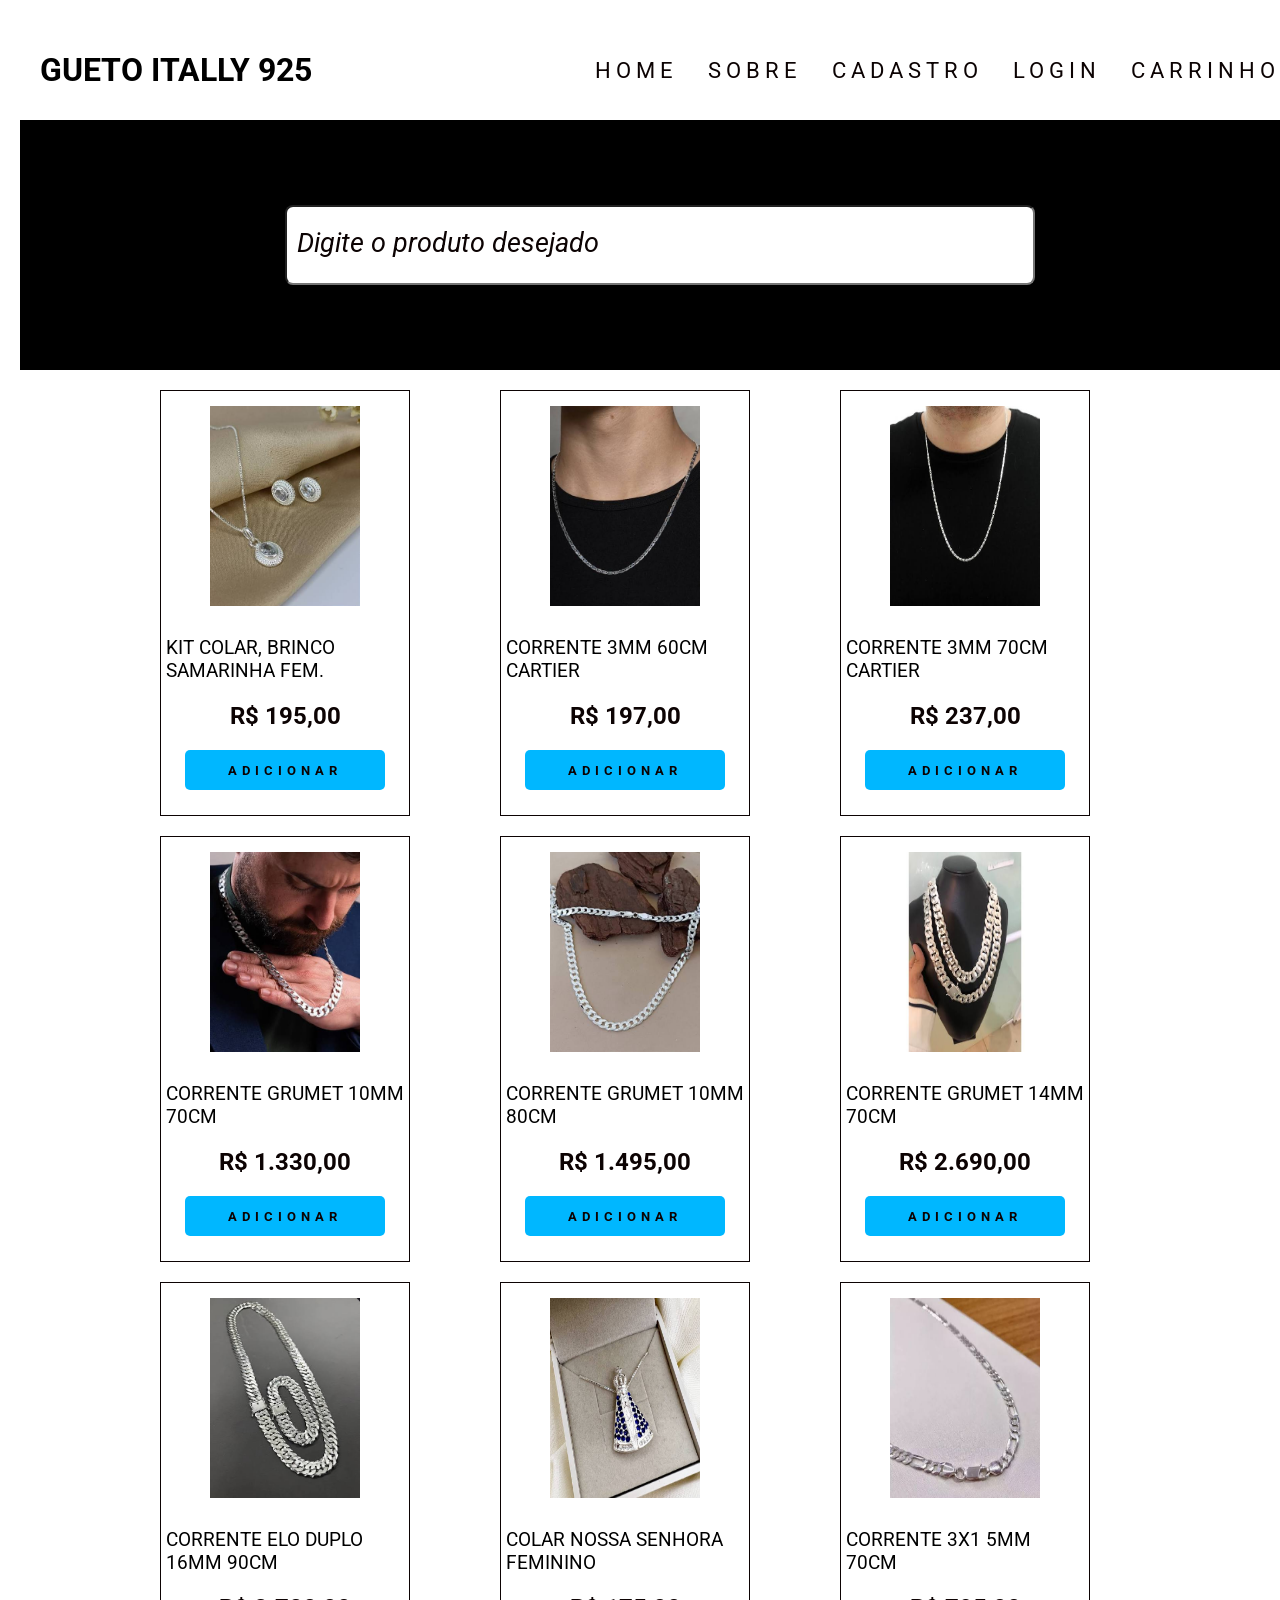
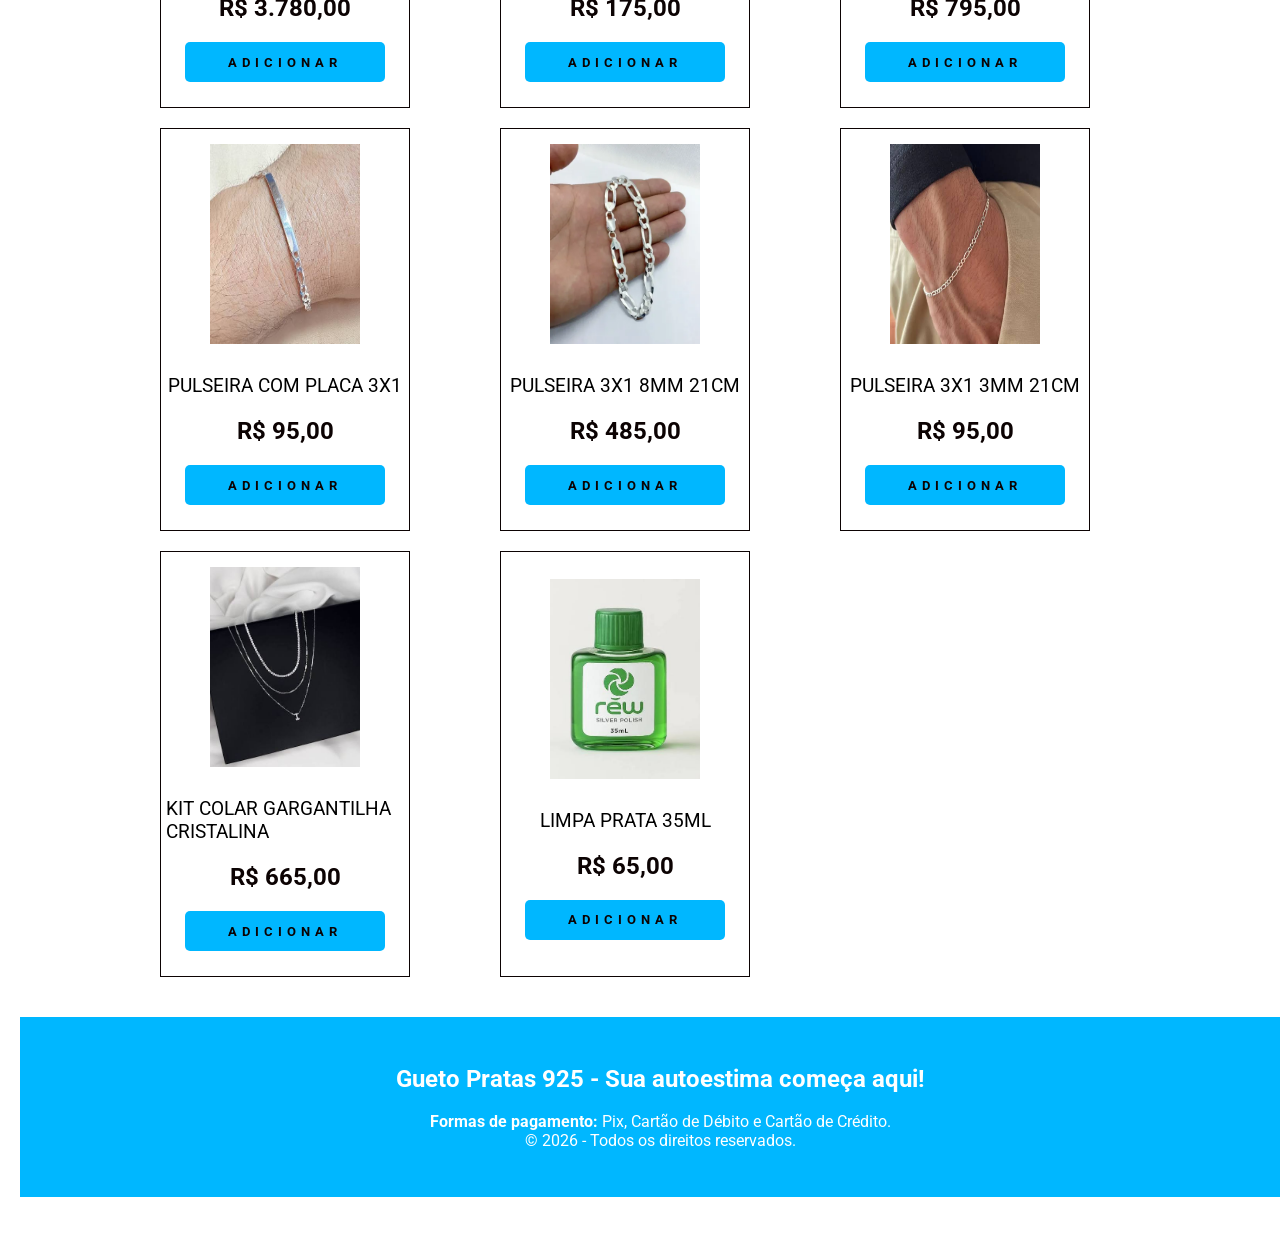
==== index.html @ 92a45fdb "formação de arquivos" ====
<!DOCTYPE html>
<html lang="pt-br">

<head>
    <meta charset="UTF-8">
    <meta name="viewport" content="width=device-width, initial-scale=1.0">
    <title>Projeto Minha Loja Virtual</title>

    <link rel="stylesheet" href="css/style_estrutura_pagina.css">
</head>

<body>

    <main id="geral">

        <header id="cabecalho">

            <div id="logo">
                <h1>GUETO ITALLY 925 </h1>
            </div>

            <nav id="menu">
                <ul>
                    <li><a href="../index.html">Home</a></li>
                    <li><a href="paginas/sobre.html">Sobre</a></li>
                    <li><a href="paginas/cadastro.html">Cadastro</a></li>
                    <li><a href="paginas/login.html">Login</a></li>
                    <li><a href="paginas/carrinho.html">Carrinho</a></li>
                </ul>
            </nav>

        </header>

        <section id="pesquisa">

            <input
                type="text"
                name="pesquisa"
                id="pesquisaProduto"
                class="input-pesquisa"
                placeholder="Digite o produto desejado">

        </section>

        <section id="cards">

            <div class="card">
                <img src="imagens/prata_925_02.png" alt="Kit Colar">
                <p>Kit Colar, Brinco Samarinha Fem.</p>
                <h2>R$ 195,00</h2>
                <button>Adicionar</button>
            </div>

            <div class="card">
                <img src="imagens/prata_925_03.png" alt="Corrente Cartier">
                <p>Corrente 3mm 60cm Cartier</p>
                <h2>R$ 197,00</h2>
                <button>Adicionar</button>
            </div>

            <div class="card">
                <img src="imagens/prata_925_04.png" alt="Corrente Cartier">
                <p>Corrente 3mm 70cm Cartier</p>
                <h2>R$ 237,00</h2>
                <button>Adicionar</button>
            </div>

            <div class="card">
                <img src="imagens/prata_925_05.png" alt="Grumet">
                <p>Corrente Grumet 10mm 70cm</p>
                <h2>R$ 1.330,00</h2>
                <button>Adicionar</button>
            </div>

            <div class="card">
                <img src="imagens/prata_925_06.png" alt="Grumet">
                <p>Corrente Grumet 10mm 80cm</p>
                <h2>R$ 1.495,00</h2>
                <button>Adicionar</button>
            </div>

            <div class="card">
                <img src="imagens/prata_925_07.png" alt="Grumet">
                <p>Corrente Grumet 14mm 70cm</p>
                <h2>R$ 2.690,00</h2>
                <button>Adicionar</button>
            </div>

            <div class="card">
                <img src="imagens/prata_925_08.png" alt="Elo Duplo">
                <p>Corrente Elo Duplo 16mm 90cm</p>
                <h2>R$ 3.780,00</h2>
                <button>Adicionar</button>
            </div>

            <div class="card">
                <img src="imagens/prata_925_09.png" alt="Nossa Senhora">
                <p>Colar Nossa Senhora Feminino</p>
                <h2>R$ 175,00</h2>
                <button>Adicionar</button>
            </div>

            <div class="card">
                <img src="imagens/prata_925_10.png" alt="Corrente 3x1">
                <p>Corrente 3x1 5mm 70cm</p>
                <h2>R$ 795,00</h2>
                <button>Adicionar</button>
            </div>

            <div class="card">
                <img src="imagens/prata_925_11.png" alt="Pulseira">
                <p>Pulseira com Placa 3x1</p>
                <h2>R$ 95,00</h2>
                <button>Adicionar</button>
            </div>

            <div class="card">
                <img src="imagens/prata_925_12.png" alt="Pulseira">
                <p>Pulseira 3x1 8mm 21cm</p>
                <h2>R$ 485,00</h2>
                <button>Adicionar</button>
            </div>

            <div class="card">
                <img src="imagens/prata_925_13.png" alt="Pulseira">
                <p>Pulseira 3x1 3mm 21cm</p>
                <h2>R$ 95,00</h2>
                <button>Adicionar</button>
            </div>

            <div class="card">
                <img src="imagens/prata_925_14.png" alt="Kit">
                <p>Kit Colar Gargantilha Cristalina</p>
                <h2>R$ 665,00</h2>
                <button>Adicionar</button>
            </div>

            <div class="card">
                <img src="imagens/limpa_prata.png" alt="Limpa Prata">
                <p>Limpa Prata 35ml</p>
                <h2>R$ 65,00</h2>
                <button>Adicionar</button>
            </div>

        </section>

        <footer id="rodape">

            <h2>Gueto Pratas 925 - Sua autoestima começa aqui!</h2>

            <br>

            <p><strong>Formas de pagamento:</strong> Pix, Cartão de Débito e Cartão de Crédito.</p>

            <p>© 2026 - Todos os direitos reservados.</p>

        </footer>

    </main>

</body>

</html>
---- css/style_estrutura_pagina.css ----
/*DEFINA AS CONFIGURAÇÕES EM TODOS ELEMENTO D PAGÍNA*/
@import url('https://fonts.googleapis.com/css2?family=Roboto:ital,wght@0,100..900;1,100..900&display=swap');

/*DEFINE AS CONFIGURAÇÕES EM TODOS ELEMENTOS DA PÁGINA*/
*{
    margin: 0px;
    padding: 0px;
    box-sizing: border-box;
    font-family: roboto;

}

/*CRIANDO VARIÁVEIS*/
:root{
        --cor01: #aeb1ae;
        --cor02: #0c0303;
        --cor03: #00b7ff;
        --branca: #ffffff;
    }

/* FORMATANDO A TAG main PELO ID geral*/
#geral{
    margin: 20px;
    display: flex;
    flex-direction: column;
    align-items: center;
    justify-content: center;
    width: 100%;   
}

/*FORMANTANDO O CABEÇALHO*/
 #cabecalho{
    width: 100%;
    display: flex;
    justify-content: space-between;
    align-items: center;
    padding:20px;
    height: 100px;
   
}

/*CONFIGURANDO MENU NA HORIZONTAL*/
#menu ul {
    display: flex;
    gap: 30px;
    list-style: none;

}

#menu ul img{
    width: 250px;
    height: 25px;


}

/*FORMATANDO SECTION pesquisa*/
#pesquisa{
    width:  100%;
    height: 250px;
    background-color: #000000;
    display: flex;
    justify-content: center;
    align-items: center;
}

#pesquisa input{
    width: 750px;
    height: 80px;
    background-color: #ffffff;
    border-radius: 8px;
    padding: 10px;
    font-size: 1.3em;
    color: var(--cor02);
}

#pesquisa input::placeholder{
    font-size: 1.3em;
    font-style: italic;
    color: var(--cor02);
}

/*FORMATANDO OS CARDS*/
#cards{
    display: grid;
    grid-template-columns: repeat(auto-fit,minmax(250px, 1fr));
    gap: 20px;
    margin: 20px 0px;
    width: 1000px;
    min-height: 800px;
}

.card {
    width: 250px;
    min-height: 350px;
    padding: 5px;
    display: flex;
    flex-direction: column;
    align-items: center;
    justify-content: center;
    border: 1px solid var(--cor02);
}

.card img {
    width: 150px;
    height: 200px;
    margin: 10px 0px;
}

.card p {
    font-size: 1.2em;
    text-transform: uppercase;
    margin: 20px 0px;
}

.card h2 {
    color: var(--cor02);
}

.card button{
    width: 200px;
    height: 40px;
    margin: 20px;
    border: none;
    border-radius: 5px;
    background-color: var(--cor03);
    text-transform: uppercase;
    letter-spacing: 5px;
    color: var(--cor02);
    font-weight: bold;
    cursor: pointer;
}

#rodape{
    width: 100%;
    height: 180px;
    background-color: var(--cor03);
    margin: 20px 0px;
    padding: 10px;
    color: var(--branca);
    display: flex;
    flex-direction: column;
    align-items: center;
    justify-content: center;

}



/*FORMATANDO LINKS*/
#menu a:link{
    font-size: 1.4em;
    text-transform: uppercase;
    letter-spacing: 5px;
    text-decoration: none;
    color: var(--cor02);
}

#menu a:visited{
    font-size: 1.4em;
    text-transform: uppercase;
    letter-spacing: 5px;
    text-decoration: none;
    color: var(--cor02);
}

#menu a:hover{
    font-size: 1.6em;
    text-transform: uppercase;
    letter-spacing: 5px;
    text-decoration: none;
    color: var(--cor02);
}

#menu a:hover{
    font-size: 1.6em;
    text-transform: uppercase;
    letter-spacing: 5px;
    text-decoration: none;
    color: var(--cor03);
}

#menu a:hover{
    font-size: 1.6em;
    text-transform: uppercase;
    letter-spacing: 5px;
    text-decoration: none;
    color: var(--cor01);
}

#menu a:active{
    font-size: 1.6em;
    text-transform: uppercase;
    letter-spacing: none;
    color: var(--cor01);
}

/* ==========================
   PÁGINA SOBRE
========================== */

#sobre{
    width: 1000px;
    min-height: 600px;
    margin: 40px auto;
    padding: 30px;
    border: 1px solid #ccc;
    border-radius: 10px;
}

#sobre h1{
    text-align: center;
    color: var(--cor02);
    margin-bottom: 30px;
}

#sobre p{
    font-size: 1.2em;
    line-height: 35px;
    text-align: justify;
}

/* ============================
      PÁGINA CADASTRO
===============================*/

#cadastro{
    width:1000px;
    margin:40px auto;
    padding:30px;
    border:1px solid #000000;
    border-radius:10px;
}

#cadastro h1{
    text-align:center;
    color:var(--cor02);
    margin-bottom:30px;
}

.linha{
    display:flex;
    gap:20px;
    margin-bottom:20px;
}

.campo{
    display:flex;
    flex-direction:column;
    flex:1;
}

.campo label{
    font-weight:bold;
    margin-bottom:8px;
}

.campo input{
    height:45px;
    padding:10px;
    border:1px solid #999;
    border-radius:5px;
    font-size:16px;
}

.botoes{
    display:flex;
    justify-content:center;
    gap:20px;
    margin-top:30px;
}

.botoes button{
    width:180px;
    height:45px;
    border:none;
    border-radius:5px;
    background:var(--cor03);
    color:#000000;
    font-size:17px;
    font-weight:bold;
    cursor:pointer;
}

.botoes button:hover{
    background:var(--cor01);
}

/*=========================
        CARRINHO
==========================*/

#carrinho{
    width:1000px;
    margin:40px auto;
    padding:30px;
}

#carrinho h1{
    text-align:center;
    color:var(--cor02);
    margin-bottom:30px;
}

#carrinho table{
    width:100%;
    border-collapse:collapse;
    margin-bottom:30px;
}

#carrinho th{
    background:var(--cor03);
    color:#000;
    padding:12px;
    border:1px solid #ccc;
}

#carrinho td{
    border:1px solid #ccc;
    padding:15px;
    text-align:center;
}

#carrinho td img{
    width:80px;
}

#total{
    width:350px;
    margin-left:auto;
    border:1px solid #ccc;
    padding:20px;
    border-radius:10px;
}

#total p{
    font-size:18px;
    margin:10px 0;
}

#total h2{
    margin:20px 0;
    color:var(--cor03);
}

#total button{
    width:100%;
    height:45px;
    border:none;
    border-radius:5px;
    background:var(--cor03);
    color:#000;
    font-size:18px;
    font-weight:bold;
    cursor:pointer;
}

#total button:hover{
    background:var(--cor01);
}
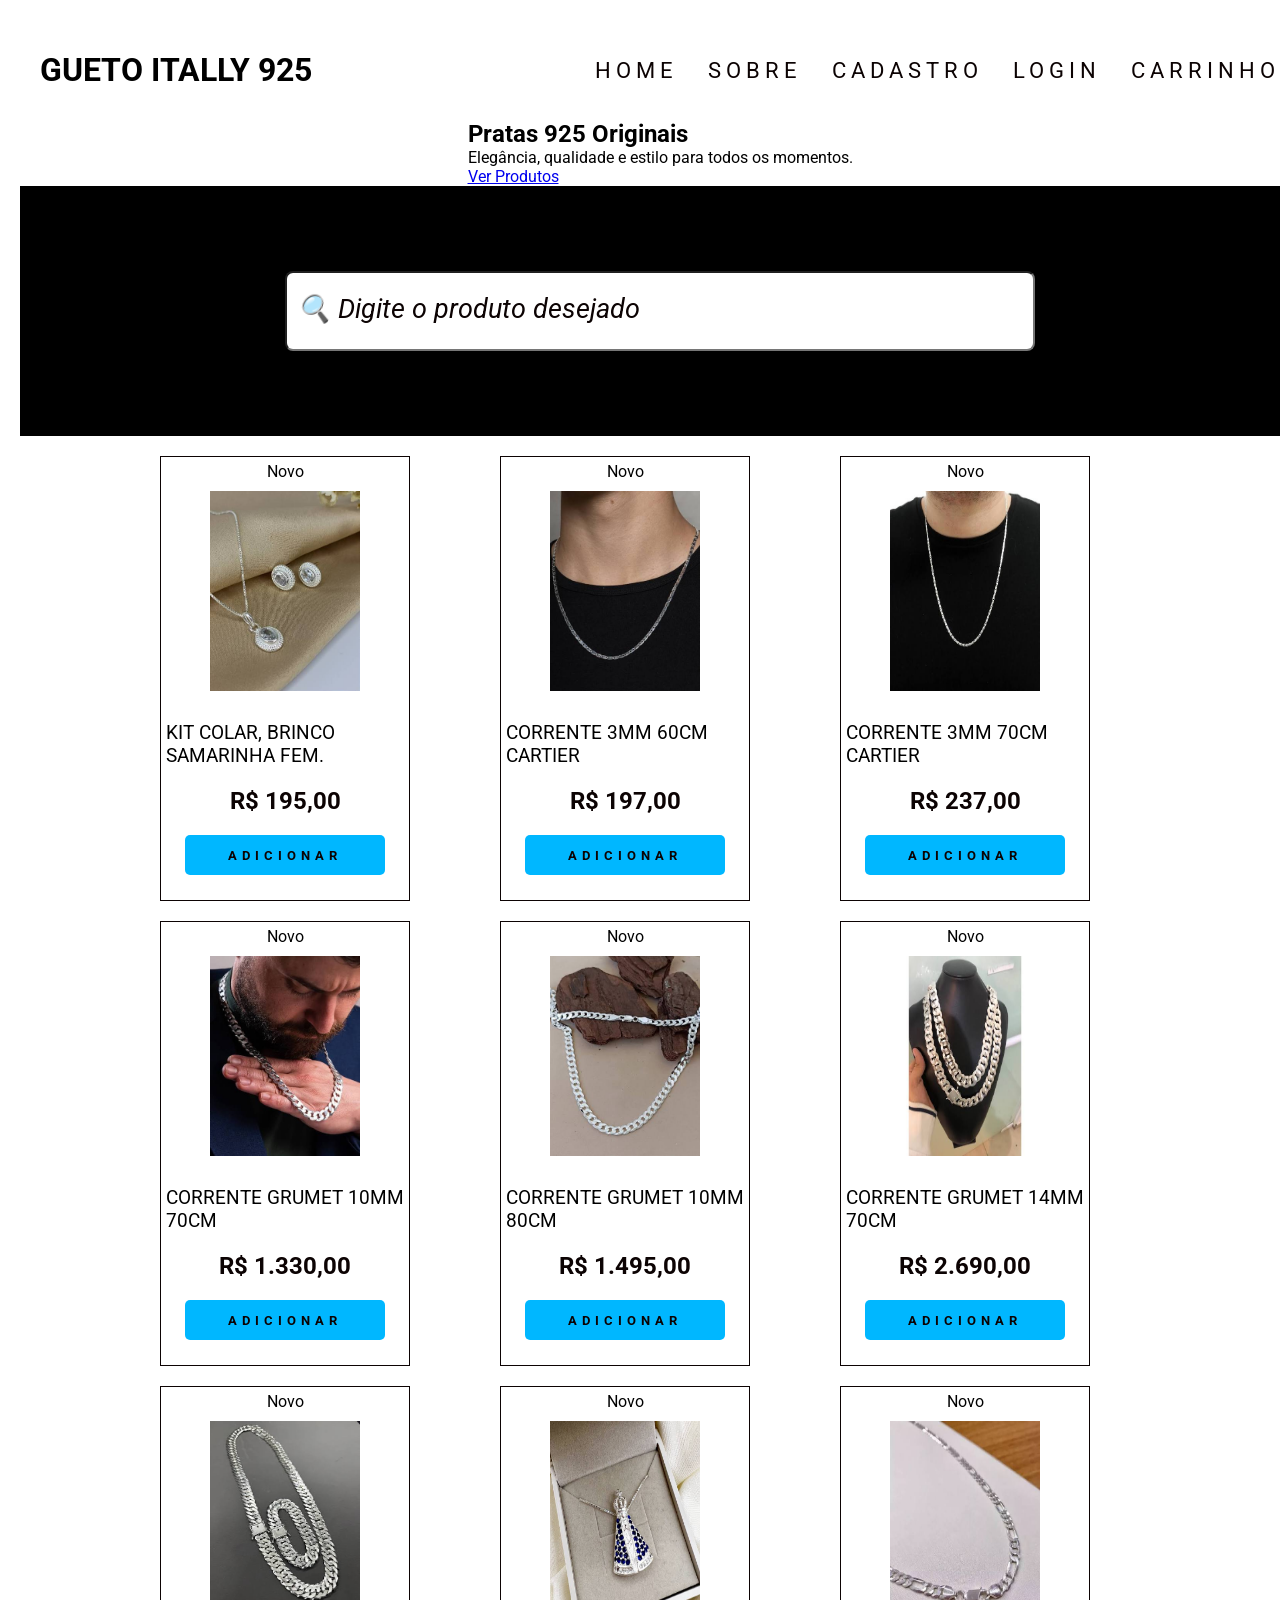
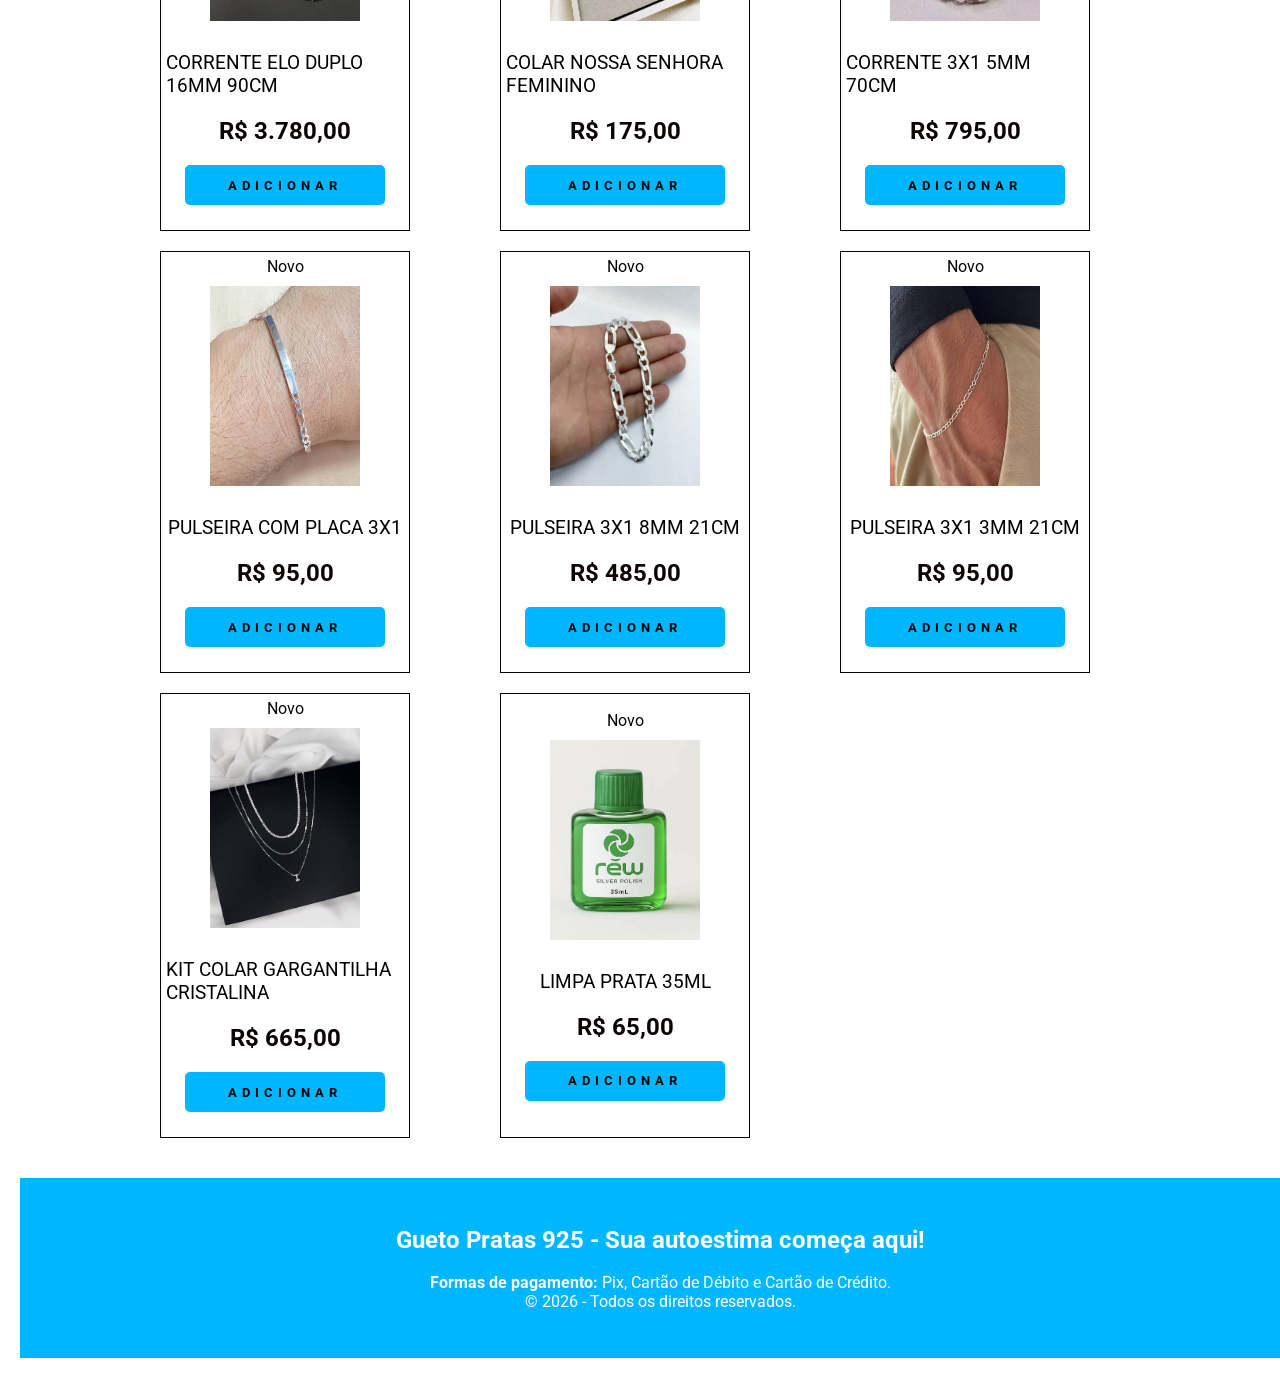
==== commit a2936ecd: "Melhoria no layout da loja" ====
--- a/index.html
+++ b/index.html
@@ -31,20 +31,41 @@
 
         </header>
 
-        <section id="pesquisa">
-
-            <input
-                type="text"
-                name="pesquisa"
-                id="pesquisaProduto"
-                class="input-pesquisa"
-                placeholder="Digite o produto desejado">
-
-        </section>
+        <section id="banner">
+
+    <div class="banner-texto">
+
+        <h2>Pratas 925 Originais</h2>
+
+        <p>Elegância, qualidade e estilo para todos os momentos.</p>
+
+        <a href="#cards" class="btn-banner">Ver Produtos</a> 
+
+     </div>
+     
+</section>
+
+    <section id="pesquisa">
+
+    <div class="caixa-pesquisa">
+
+        <input
+            type="text"
+            name="pesquisa"
+            id="pesquisaProduto"
+            class="input-pesquisa"
+            placeholder="🔍 Digite o produto desejado">
+
+    </div>
+
+</section>
 
         <section id="cards">
 
             <div class="card">
+
+                <span class="novo">Novo</span>
+
                 <img src="imagens/prata_925_02.png" alt="Kit Colar">
                 <p>Kit Colar, Brinco Samarinha Fem.</p>
                 <h2>R$ 195,00</h2>
@@ -52,6 +73,9 @@
             </div>
 
             <div class="card">
+
+                <span class="novo">Novo</span>
+
                 <img src="imagens/prata_925_03.png" alt="Corrente Cartier">
                 <p>Corrente 3mm 60cm Cartier</p>
                 <h2>R$ 197,00</h2>
@@ -59,6 +83,9 @@
             </div>
 
             <div class="card">
+
+                <span class="novo">Novo</span>
+
                 <img src="imagens/prata_925_04.png" alt="Corrente Cartier">
                 <p>Corrente 3mm 70cm Cartier</p>
                 <h2>R$ 237,00</h2>
@@ -66,6 +93,9 @@
             </div>
 
             <div class="card">
+
+                <span class="novo">Novo</span>
+
                 <img src="imagens/prata_925_05.png" alt="Grumet">
                 <p>Corrente Grumet 10mm 70cm</p>
                 <h2>R$ 1.330,00</h2>
@@ -73,6 +103,9 @@
             </div>
 
             <div class="card">
+
+                <span class="novo">Novo</span>
+
                 <img src="imagens/prata_925_06.png" alt="Grumet">
                 <p>Corrente Grumet 10mm 80cm</p>
                 <h2>R$ 1.495,00</h2>
@@ -80,6 +113,9 @@
             </div>
 
             <div class="card">
+
+                <span class="novo">Novo</span>
+
                 <img src="imagens/prata_925_07.png" alt="Grumet">
                 <p>Corrente Grumet 14mm 70cm</p>
                 <h2>R$ 2.690,00</h2>
@@ -87,6 +123,9 @@
             </div>
 
             <div class="card">
+
+                <span class="novo">Novo</span>
+
                 <img src="imagens/prata_925_08.png" alt="Elo Duplo">
                 <p>Corrente Elo Duplo 16mm 90cm</p>
                 <h2>R$ 3.780,00</h2>
@@ -94,6 +133,9 @@
             </div>
 
             <div class="card">
+
+                <span class="novo">Novo</span>
+
                 <img src="imagens/prata_925_09.png" alt="Nossa Senhora">
                 <p>Colar Nossa Senhora Feminino</p>
                 <h2>R$ 175,00</h2>
@@ -101,6 +143,9 @@
             </div>
 
             <div class="card">
+
+                <span class="novo">Novo</span>
+
                 <img src="imagens/prata_925_10.png" alt="Corrente 3x1">
                 <p>Corrente 3x1 5mm 70cm</p>
                 <h2>R$ 795,00</h2>
@@ -108,6 +153,9 @@
             </div>
 
             <div class="card">
+
+                <span class="novo">Novo</span>
+
                 <img src="imagens/prata_925_11.png" alt="Pulseira">
                 <p>Pulseira com Placa 3x1</p>
                 <h2>R$ 95,00</h2>
@@ -115,6 +163,9 @@
             </div>
 
             <div class="card">
+
+                <span class="novo">Novo</span>
+
                 <img src="imagens/prata_925_12.png" alt="Pulseira">
                 <p>Pulseira 3x1 8mm 21cm</p>
                 <h2>R$ 485,00</h2>
@@ -122,6 +173,9 @@
             </div>
 
             <div class="card">
+
+                <span class="novo">Novo</span>
+
                 <img src="imagens/prata_925_13.png" alt="Pulseira">
                 <p>Pulseira 3x1 3mm 21cm</p>
                 <h2>R$ 95,00</h2>
@@ -129,6 +183,9 @@
             </div>
 
             <div class="card">
+
+                <span class="novo">Novo</span>
+
                 <img src="imagens/prata_925_14.png" alt="Kit">
                 <p>Kit Colar Gargantilha Cristalina</p>
                 <h2>R$ 665,00</h2>
@@ -136,6 +193,9 @@
             </div>
 
             <div class="card">
+
+                <span class="novo">Novo</span>
+
                 <img src="imagens/limpa_prata.png" alt="Limpa Prata">
                 <p>Limpa Prata 35ml</p>
                 <h2>R$ 65,00</h2>
--- a/css/style_estrutura_pagina.css
+++ b/css/style_estrutura_pagina.css
@@ -11,13 +11,15 @@
 
 }
 
-/*CRIANDO VARIÁVEIS*/
 :root{
-        --cor01: #aeb1ae;
-        --cor02: #0c0303;
-        --cor03: #00b7ff;
-        --branca: #ffffff;
-    }
+    --cor01: #aeb1ae;
+    --cor02: #0c0303;
+    --cor03: #00b7ff;
+    --branca: #ffffff;
+}
+
+
+
 
 /* FORMATANDO A TAG main PELO ID geral*/
 #geral{
@@ -359,3 +361,4 @@
 #total button:hover{
     background:var(--cor01);
 }
+
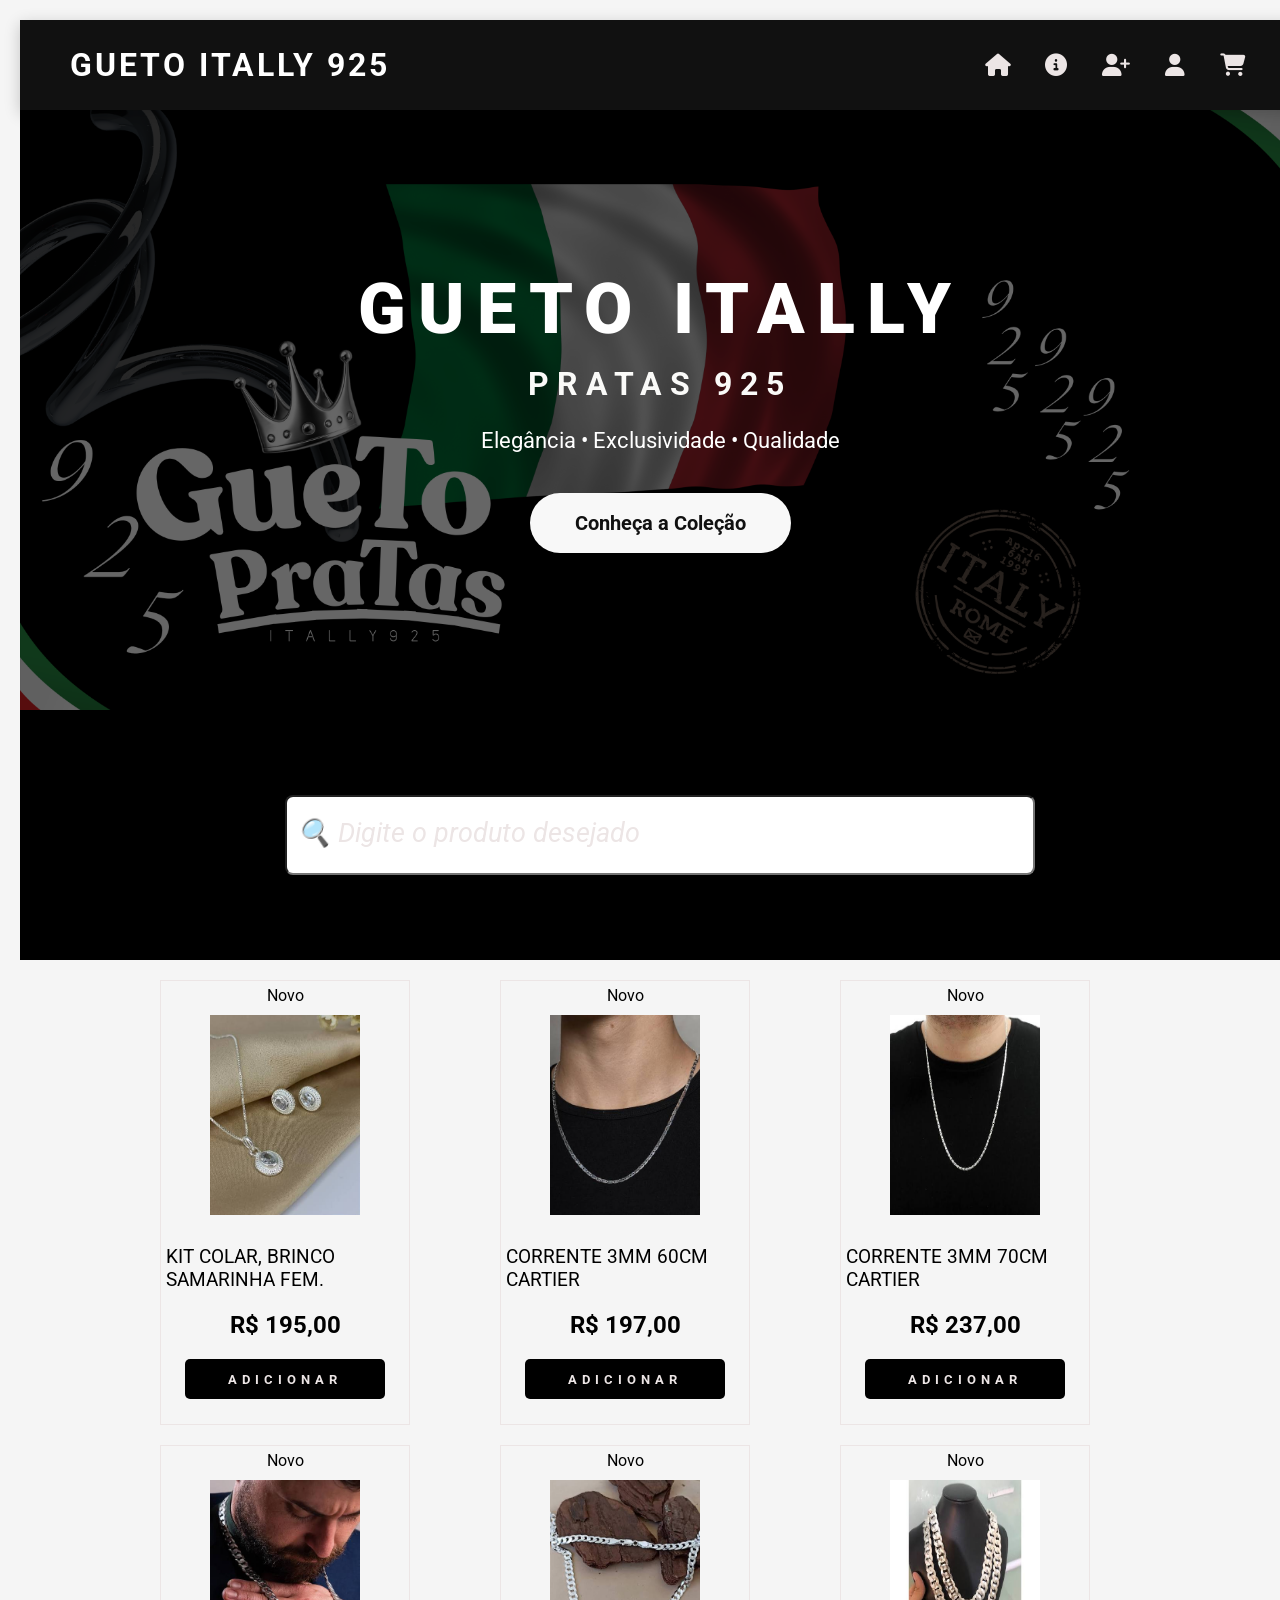
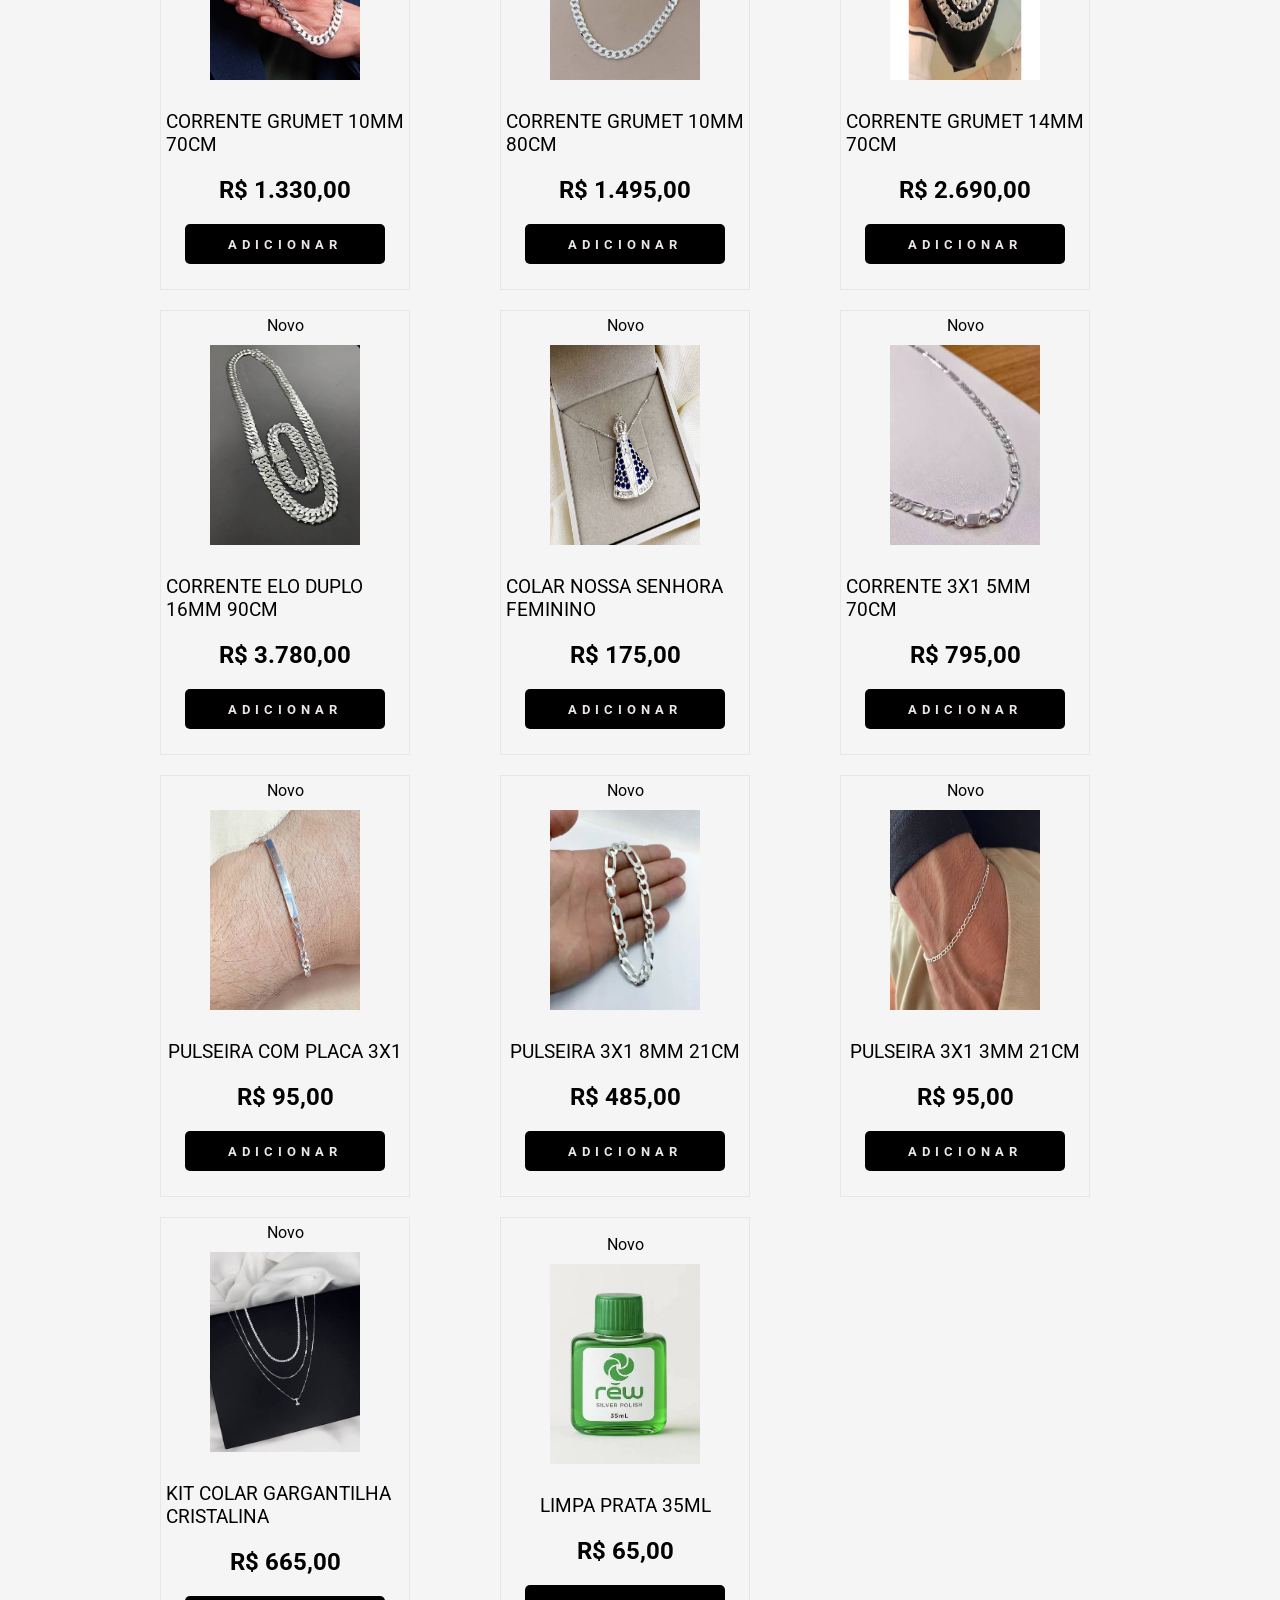
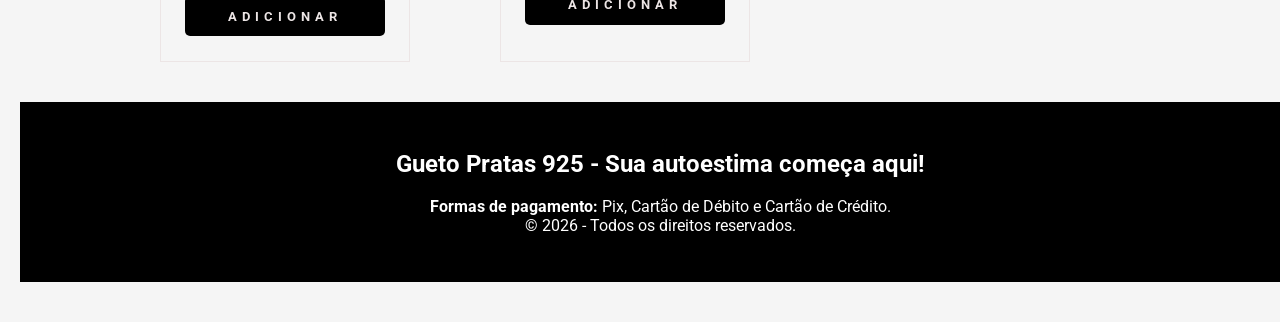
==== commit 4f80e7ac: "ultima atutu" ====
--- a/index.html
+++ b/index.html
@@ -7,6 +7,10 @@
     <title>Projeto Minha Loja Virtual</title>
 
     <link rel="stylesheet" href="css/style_estrutura_pagina.css">
+
+    <link rel="stylesheet"
+    href="https://cdnjs.cloudflare.com/ajax/libs/font-awesome/6.7.2/css/all.min.css">
+
 </head>
 
 <body>
@@ -20,28 +24,60 @@
             </div>
 
             <nav id="menu">
-                <ul>
-                    <li><a href="../index.html">Home</a></li>
-                    <li><a href="paginas/sobre.html">Sobre</a></li>
-                    <li><a href="paginas/cadastro.html">Cadastro</a></li>
-                    <li><a href="paginas/login.html">Login</a></li>
-                    <li><a href="paginas/carrinho.html">Carrinho</a></li>
-                </ul>
+    <ul>
+
+        <li>
+            <a href="index.html" title="Home">
+                <i class="fa-solid fa-house"></i>
+            </a>
+        </li>
+
+        <li>
+            <a href="paginas/sobre.html" title="Sobre">
+                <i class="fa-solid fa-circle-info"></i>
+            </a>
+        </li>
+
+        <li>
+            <a href="paginas/cadastro.html" title="Cadastro">
+                <i class="fa-solid fa-user-plus"></i>
+            </a>
+        </li>
+
+        <li>
+            <a href="paginas/login.html" title="Login">
+                <i class="fa-solid fa-user"></i>
+            </a>
+        </li>
+
+        <li>
+            <a href="paginas/carrinho.html" title="Carrinho">
+                <i class="fa-solid fa-cart-shopping"></i>
+            </a>
+        </li>
+
+    </ul>
+</nav>
             </nav>
 
         </header>
-
-        <section id="banner">
-
-    <div class="banner-texto">
-
-        <h2>Pratas 925 Originais</h2>
-
-        <p>Elegância, qualidade e estilo para todos os momentos.</p>
-
-        <a href="#cards" class="btn-banner">Ver Produtos</a> 
-
-     </div>
+<section id="banner">
+
+    <div class="banner-overlay">
+
+        <h1>GUETO ITALLY</h1>
+
+        <h2>PRATAS 925</h2>
+
+        <p>
+            Elegância • Exclusividade • Qualidade
+        </p>
+
+        <a href="#cards" class="btn-banner">
+            Conheça a Coleção
+        </a>
+
+    </div>
      
 </section>
 
--- a/css/style_estrutura_pagina.css
+++ b/css/style_estrutura_pagina.css
@@ -8,16 +8,20 @@
     padding: 0px;
     box-sizing: border-box;
     font-family: roboto;
-
-}
-
+}
+
+/* ADICIONE AQUI */
+body{
+    background:#f5f5f5;
+}
+
+/*CRIANDO VARIÁVEIS*/
 :root{
     --cor01: #aeb1ae;
-    --cor02: #0c0303;
-    --cor03: #00b7ff;
+    --cor02: #ece5e5;
+    --cor03: #000000;
     --branca: #ffffff;
 }
-
 
 
 
@@ -33,13 +37,28 @@
 
 /*FORMANTANDO O CABEÇALHO*/
  #cabecalho{
-    width: 100%;
-    display: flex;
-    justify-content: space-between;
-    align-items: center;
-    padding:20px;
-    height: 100px;
-   
+    width:100%;
+    height:90px;
+    display:flex;
+    justify-content:space-between;
+    align-items:center;
+    padding:0 50px;
+    background:#111111;
+    box-shadow:0 4px 15px rgba(0,0,0,0.2);
+    position:sticky;
+    top:0;
+    z-index:1000;
+}
+
+#logo h1{
+    color:#ffffff;
+    font-size:32px;
+    letter-spacing:3px;
+    transition:0.3s;
+}
+
+#logo h1:hover{
+    color:#d4af37;
 }
 
 /*CONFIGURANDO MENU NA HORIZONTAL*/
@@ -117,7 +136,12 @@
 }
 
 .card h2 {
-    color: var(--cor02);
+    .card h2{
+    color:#111111;
+    font-size:34px;
+    font-weight:700;
+    margin:15px 0;
+}
 }
 
 .card button{
@@ -362,3 +386,114 @@
     background:var(--cor01);
 }
 
+/*==============================
+            BANNER
+===============================*/
+
+#banner{
+
+    width:100%;
+    height:600px;
+
+    background-image:url("../imagens/gueto_lojaa.png");
+
+    background-size:cover;
+    background-position:center;
+
+    display:flex;
+    justify-content:center;
+    align-items:center;
+
+    position:relative;
+}
+
+#banner::before{
+
+    content:"";
+
+    position:absolute;
+
+    width:100%;
+    height:100%;
+
+    background:rgba(0,0,0,.60);
+
+}
+
+.banner-overlay{
+
+    position:relative;
+
+    text-align:center;
+
+    color:white;
+
+    z-index:2;
+
+}
+
+.banner-overlay h1{
+
+    font-size:70px;
+
+    letter-spacing:12px;
+
+    font-weight:900;
+
+    text-transform:uppercase;
+
+    margin-bottom:15px;
+
+}
+
+.banner-overlay h2{
+
+    font-size:32px;
+
+    color:#fafaf8;
+
+    letter-spacing:8px;
+
+    margin-bottom:25px;
+
+}
+
+.banner-overlay p{
+
+    font-size:22px;
+
+    margin-bottom:40px;
+
+}
+
+.btn-banner{
+
+    display:inline-block;
+
+    padding:18px 45px;
+
+    background:#f8f8f8;
+
+    color:#111;
+
+    text-decoration:none;
+
+    font-size:20px;
+
+    font-weight:bold;
+
+    border-radius:40px;
+
+    transition:.4s;
+
+}
+
+.btn-banner:hover{
+
+    background:white;
+
+    transform:translateY(-5px);
+
+    box-shadow:0 10px 25px rgba(212,175,55,.5);
+
+}
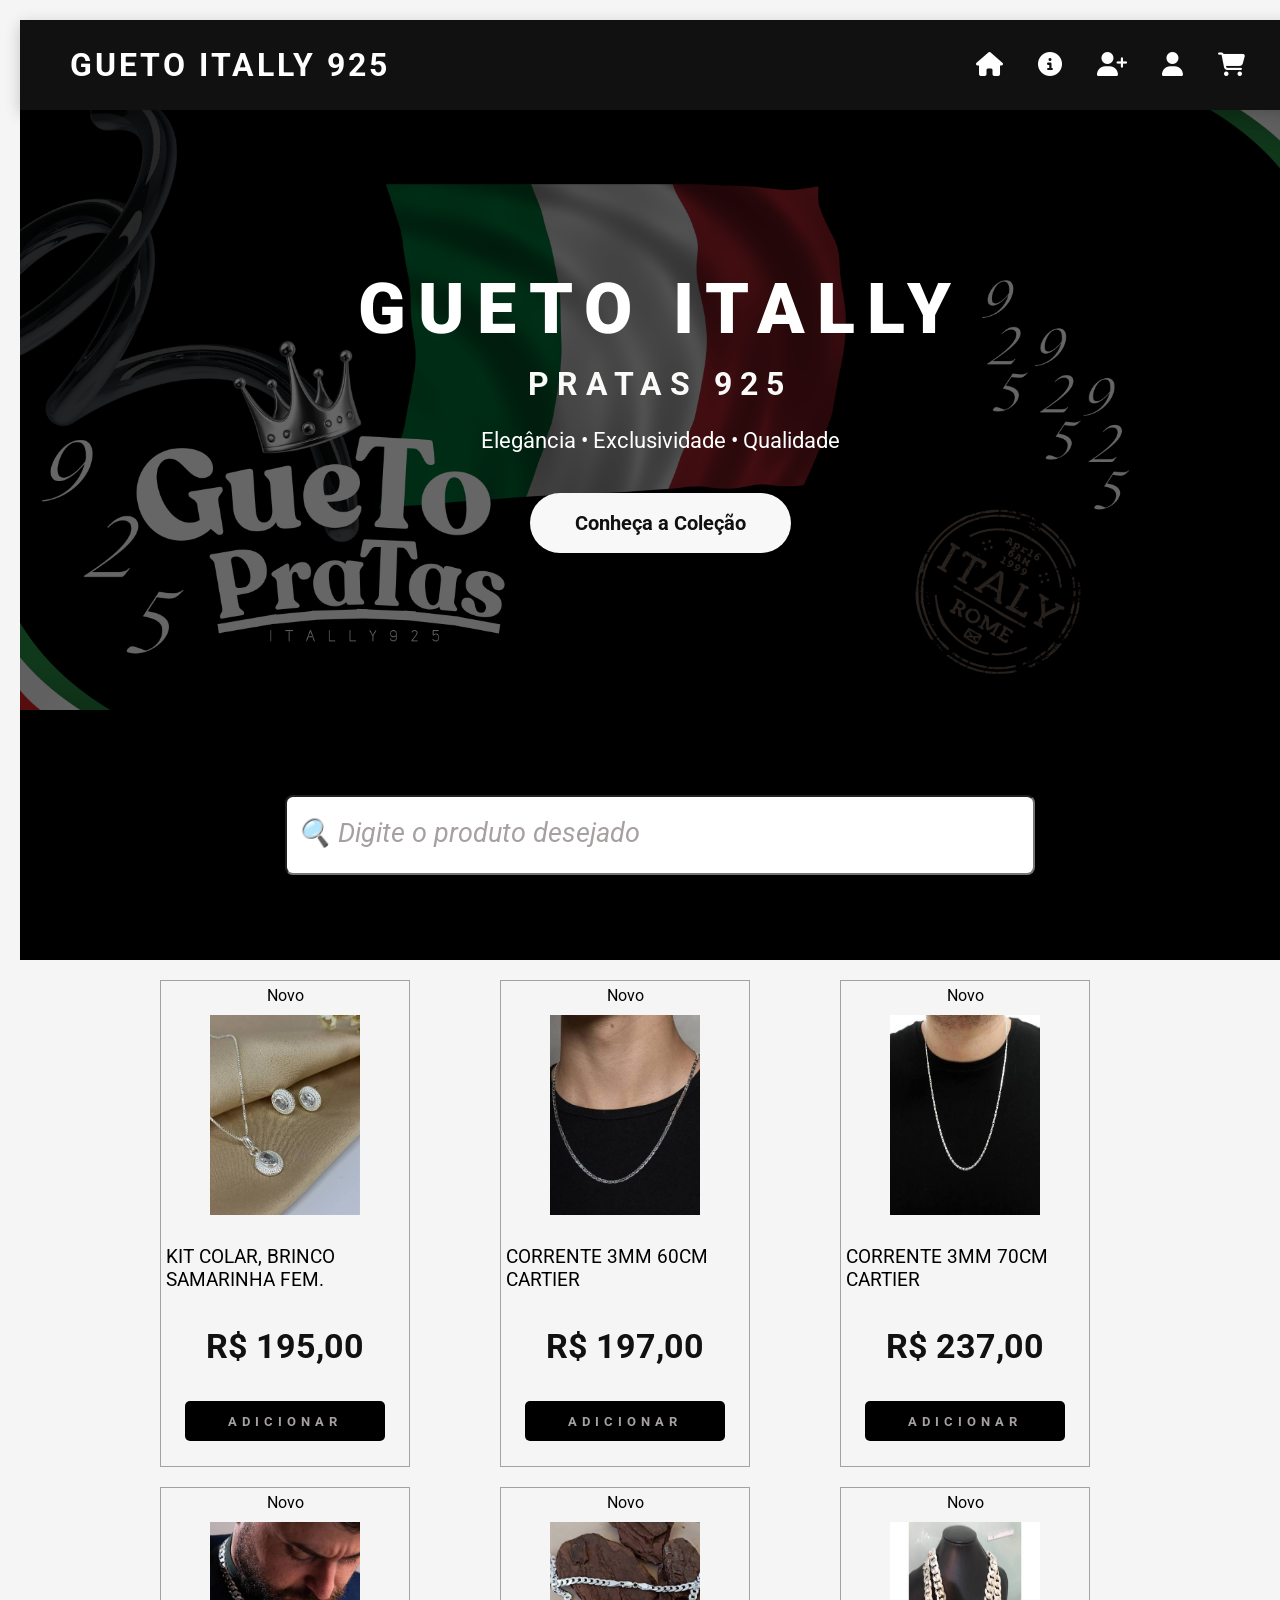
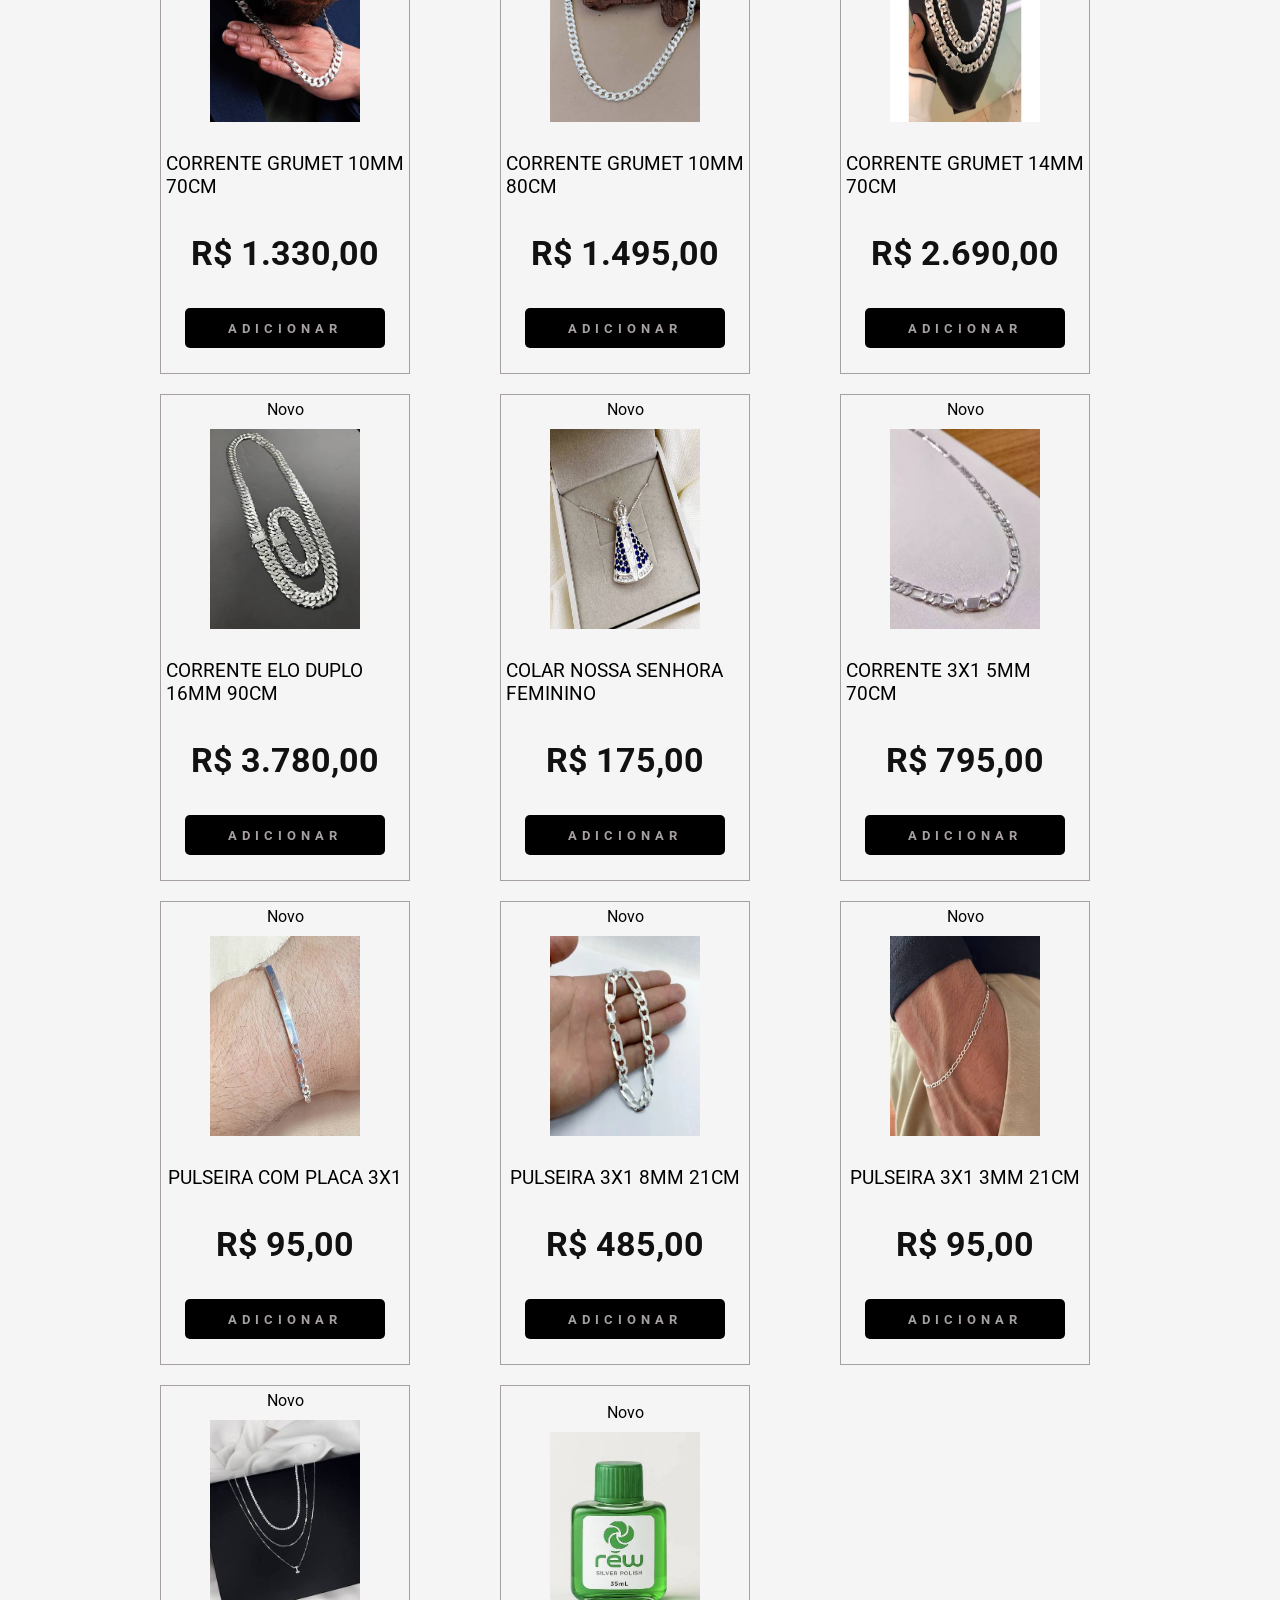
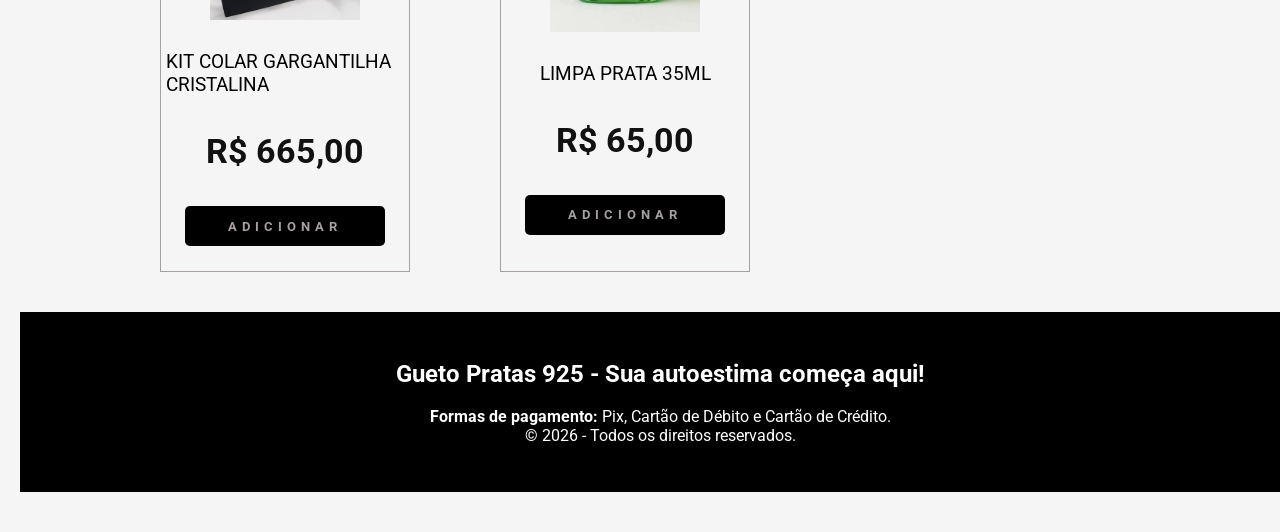
==== commit 3222bbe2: "ultima att do dia" ====
--- a/index.html
+++ b/index.html
@@ -11,6 +11,7 @@
     <link rel="stylesheet"
     href="https://cdnjs.cloudflare.com/ajax/libs/font-awesome/6.7.2/css/all.min.css">
 
+    <script src="js/produtos.js" type="module"defer></script>
 </head>
 
 <body>
@@ -20,7 +21,7 @@
         <header id="cabecalho">
 
             <div id="logo">
-                <h1>GUETO ITALLY 925 </h1>
+                <h1> GUETO ITALLY 925 </h1>
             </div>
 
             <nav id="menu">
--- a/css/style_estrutura_pagina.css
+++ b/css/style_estrutura_pagina.css
@@ -17,8 +17,8 @@
 
 /*CRIANDO VARIÁVEIS*/
 :root{
-    --cor01: #aeb1ae;
-    --cor02: #ece5e5;
+    --cor01: #ffffff;
+    --cor02: #a7a0a0;
     --cor03: #000000;
     --branca: #ffffff;
 }
@@ -58,7 +58,7 @@
 }
 
 #logo h1:hover{
-    color:#d4af37;
+    color:#eec304;
 }
 
 /*CONFIGURANDO MENU NA HORIZONTAL*/
@@ -136,13 +136,13 @@
 }
 
 .card h2 {
-    .card h2{
+    
     color:#111111;
     font-size:34px;
     font-weight:700;
     margin:15px 0;
 }
-}
+
 
 .card button{
     width: 200px;
@@ -285,7 +285,7 @@
 .campo input{
     height:45px;
     padding:10px;
-    border:1px solid #999;
+    border:1px solid #a58a8a;
     border-radius:5px;
     font-size:16px;
 }
@@ -375,8 +375,8 @@
     height:45px;
     border:none;
     border-radius:5px;
-    background:var(--cor03);
-    color:#000;
+    background:var(--cor02);
+    color:#ffffff;
     font-size:18px;
     font-weight:bold;
     cursor:pointer;
@@ -490,10 +490,231 @@
 
 .btn-banner:hover{
 
-    background:white;
+    background:rgb(255, 254, 254);
 
     transform:translateY(-5px);
 
-    box-shadow:0 10px 25px rgba(212,175,55,.5);
-
+    box-shadow:0 10px 25px rgba(238, 186, 54, 0.5);
+
+}
+
+#menu a:link,
+#menu a:visited{
+    font-size: 1.5em;
+    text-transform: uppercase;
+    letter-spacing: 5px;
+    text-decoration: none;
+    color: #ffffff !important;
+}
+
+#menu a:hover{
+    color: #c0c0c0 !important;
+}
+
+#menu a i{
+    color: #ffffff !important;
+}
+
+/*============================
+      EXTRAS DO CARRINHO
+=============================*/
+
+#extras-carrinho{
+
+    width:350px;
+
+    margin-left:auto;
+
+    margin-top:30px;
+
+    padding:20px;
+
+    border:1px solid #ccc;
+
+    border-radius:10px;
+
+    background:#fff;
+
+}
+
+#extras-carrinho h3{
+
+    margin-bottom:15px;
+
+    color:#111;
+
+}
+
+#extras-carrinho input{
+
+    width:100%;
+
+    height:45px;
+
+    padding:10px;
+
+    margin-bottom:15px;
+
+    border:1px solid #ccc;
+
+    border-radius:5px;
+
+    font-size:16px;
+
+}
+
+#extras-carrinho button{
+
+    width:100%;
+
+    height:45px;
+
+    background:#111;
+
+    color:#fff;
+
+    border:none;
+
+    border-radius:5px;
+
+    cursor:pointer;
+
+    font-size:16px;
+
+    margin-bottom:20px;
+
+}
+
+#extras-carrinho button:hover{
+
+    background:#555;
+
+}
+
+#extras-carrinho p{
+
+    font-size:18px;
+
+    margin-top:10px;
+
+}
+
+/*=================================
+        PAINEL DO CARRINHO
+==================================*/
+
+#carrinho{
+
+    display:flex;
+    flex-wrap:wrap;
+    justify-content:center;
+    gap:40px;
+
+}
+
+#carrinho h1{
+
+    width:100%;
+    text-align:center;
+
+}
+
+#painel-carrinho{
+
+    width:350px;
+
+    display:flex;
+
+    flex-direction:column;
+
+    gap:20px;
+
+}
+
+#total{
+
+    border:1px solid #ddd;
+
+    padding:20px;
+
+    border-radius:10px;
+
+    background:#fff;
+
+}
+
+#extras-carrinho{
+
+    border:1px solid #ddd;
+
+    padding:20px;
+
+    border-radius:10px;
+
+    background:#fff;
+
+}
+
+#extras-carrinho input{
+
+    width:100%;
+
+    height:45px;
+
+    margin:15px 0;
+
+    padding:10px;
+
+}
+
+#extras-carrinho button{
+
+    width:100%;
+
+    height:45px;
+
+}
+
+@media(max-width:768px){
+
+    #cabecalho{
+    
+    flex-direction:column;
+    height:auto;
+    padding:20px;
+    
+    }
+    
+    #menu ul{
+    
+    flex-direction:column;
+    gap:15px;
+    
+    }
+    
+    #cards{
+    
+    width:100%;
+    grid-template-columns:1fr;
+    
+    }
+    
+    #pesquisa input{
+    
+    width:95%;
+    
+    }
+    
+    .banner-overlay h1{
+    
+    font-size:40px;
+    
+    }
+    
+    .banner-overlay h2{
+    
+    font-size:20px;
+    
+    }
+    
 }
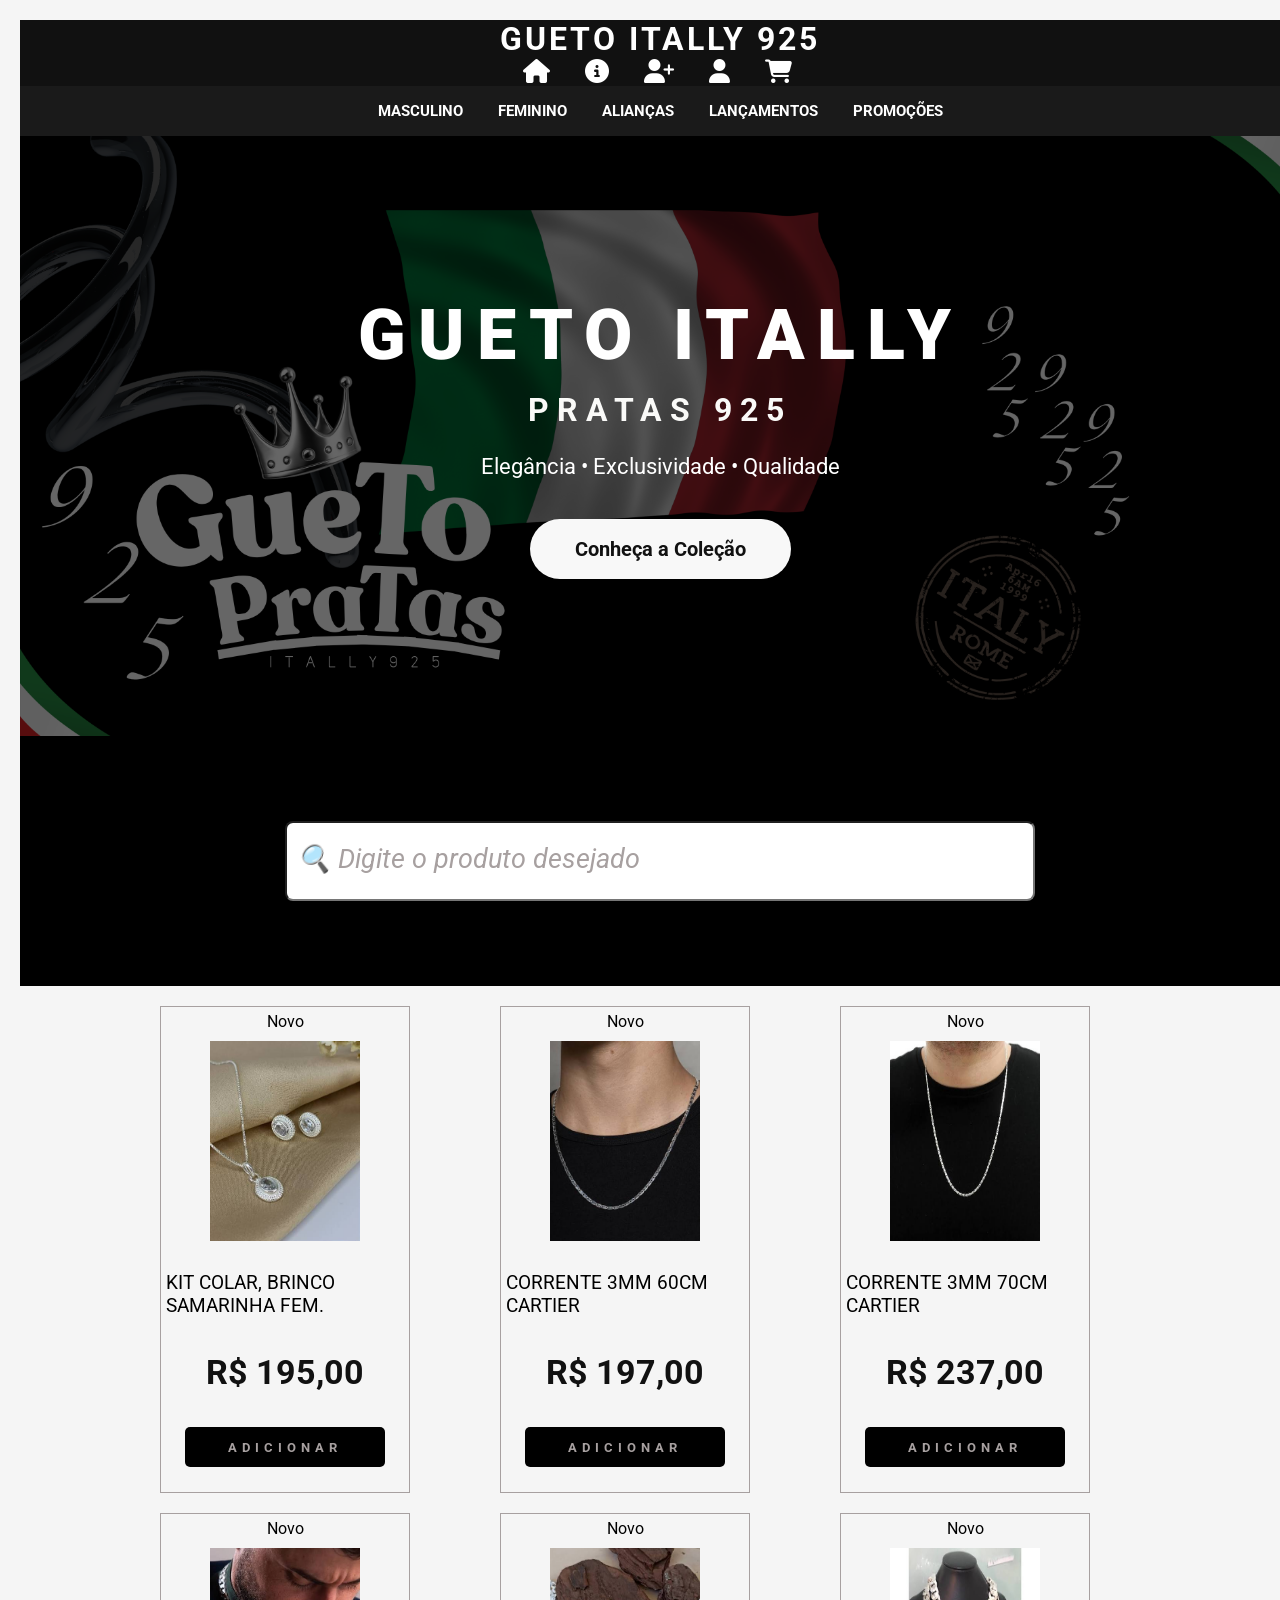
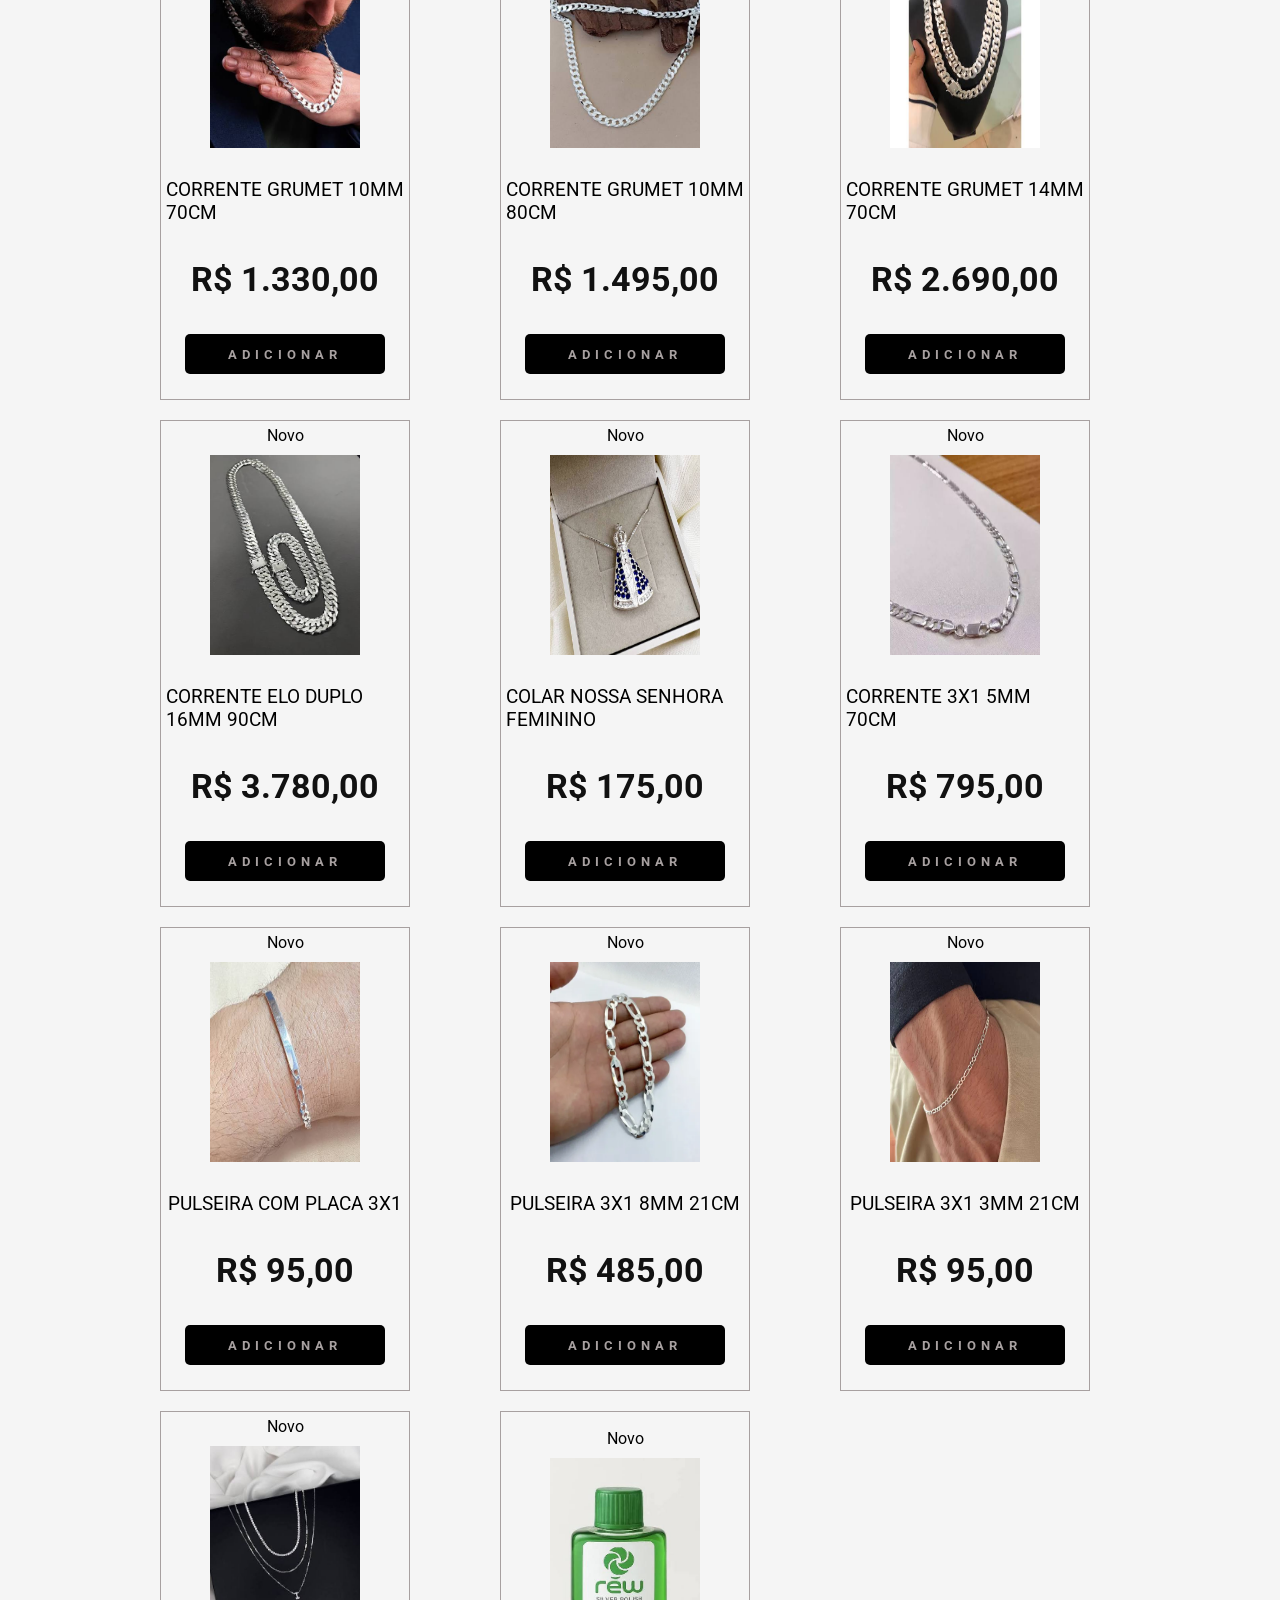
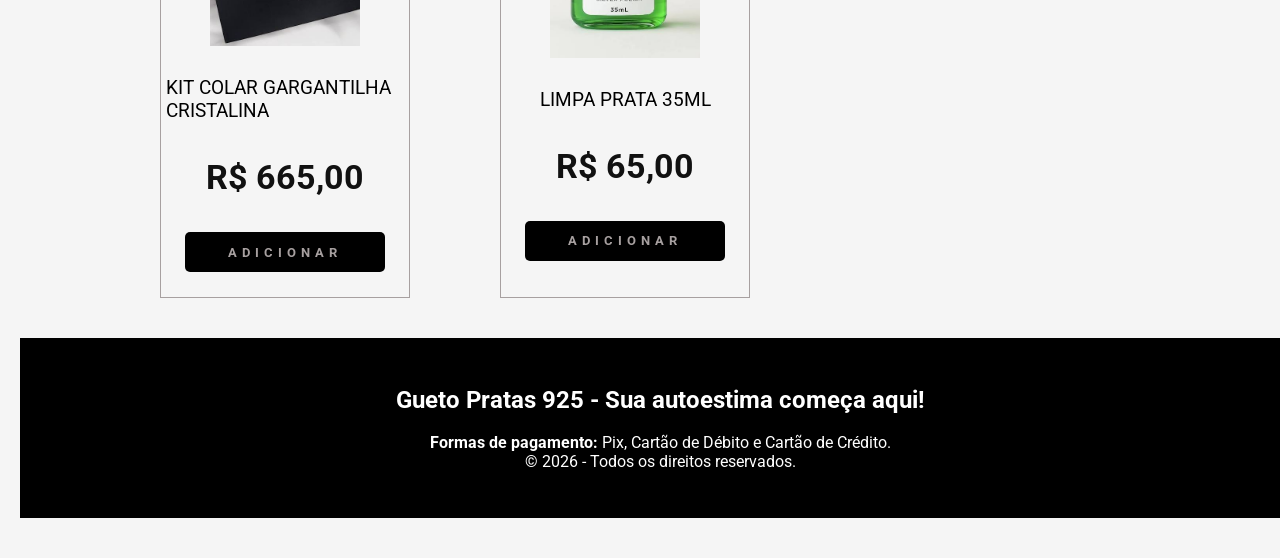
==== commit a791dd12: "atualização de hoje" ====
--- a/index.html
+++ b/index.html
@@ -17,52 +17,64 @@
 <body>
 
     <main id="geral">
-
         <header id="cabecalho">
 
             <div id="logo">
-                <h1> GUETO ITALLY 925 </h1>
-            </div>
-
+                <h1>GUETO ITALLY 925</h1>
+            </div>
+        
             <nav id="menu">
-    <ul>
-
-        <li>
-            <a href="index.html" title="Home">
-                <i class="fa-solid fa-house"></i>
-            </a>
-        </li>
-
-        <li>
-            <a href="paginas/sobre.html" title="Sobre">
-                <i class="fa-solid fa-circle-info"></i>
-            </a>
-        </li>
-
-        <li>
-            <a href="paginas/cadastro.html" title="Cadastro">
-                <i class="fa-solid fa-user-plus"></i>
-            </a>
-        </li>
-
-        <li>
-            <a href="paginas/login.html" title="Login">
-                <i class="fa-solid fa-user"></i>
-            </a>
-        </li>
-
-        <li>
-            <a href="paginas/carrinho.html" title="Carrinho">
-                <i class="fa-solid fa-cart-shopping"></i>
-            </a>
-        </li>
-
-    </ul>
-</nav>
+        
+                <ul>
+        
+                    <li>
+                        <a href="index.html" title="Home">
+                            <i class="fa-solid fa-house"></i>
+                        </a>
+                    </li>
+        
+                    <li>
+                        <a href="paginas/sobre.html" title="Sobre">
+                            <i class="fa-solid fa-circle-info"></i>
+                        </a>
+                    </li>
+        
+                    <li>
+                        <a href="paginas/cadastro.html" title="Cadastro">
+                            <i class="fa-solid fa-user-plus"></i>
+                        </a>
+                    </li>
+        
+                    <li>
+                        <a href="paginas/login.html" title="Login">
+                            <i class="fa-solid fa-user"></i>
+                        </a>
+                    </li>
+        
+                    <li>
+                        <a href="paginas/carrinho.html" title="Carrinho">
+                            <i class="fa-solid fa-cart-shopping"></i>
+                        </a>
+                    </li>
+        
+                </ul>
+        
             </nav>
-
+        
         </header>
-<section id="banner">
+        
+        <nav id="menu_categoria">
+        
+            <a href="paginas/masculino.html">MASCULINO</a>
+            <a href="paginas/feminino.html">FEMININO</a>
+            <a href="paginas/aliancas.html">ALIANÇAS</a>
+            <a href="paginas/lancamentos.html">LANÇAMENTOS</a>
+            <a href="paginas/promocoes.html">PROMOÇÕES</a>
+        
+        </nav>
+        
+        <section id="banner">
+
 
     <div class="banner-overlay">
 
--- a/css/style_estrutura_pagina.css
+++ b/css/style_estrutura_pagina.css
@@ -36,19 +36,14 @@
 }
 
 /*FORMANTANDO O CABEÇALHO*/
- #cabecalho{
-    width:100%;
-    height:90px;
+#cabecalho{
+    width:100%;
+    background:#111;
     display:flex;
-    justify-content:space-between;
+    flex-direction:column;
     align-items:center;
-    padding:0 50px;
-    background:#111111;
-    box-shadow:0 4px 15px rgba(0,0,0,0.2);
-    position:sticky;
-    top:0;
-    z-index:1000;
-}
+}
+
 
 #logo h1{
     color:#ffffff;
@@ -717,4 +712,27 @@
     
     }
     
-}+}
+#menu_categoria{
+    width:100%;
+    height:50px;
+    background:#1a1a1a;
+
+    display:flex;
+    justify-content:center;
+    align-items:center;
+    gap:35px;
+}
+
+#menu_categoria a{
+    color:#fff;
+    text-decoration:none;
+    font-size:15px;
+    font-weight:bold;
+    text-transform:uppercase;
+}
+
+#menu_categoria a:hover{
+    color:silver;
+}
+
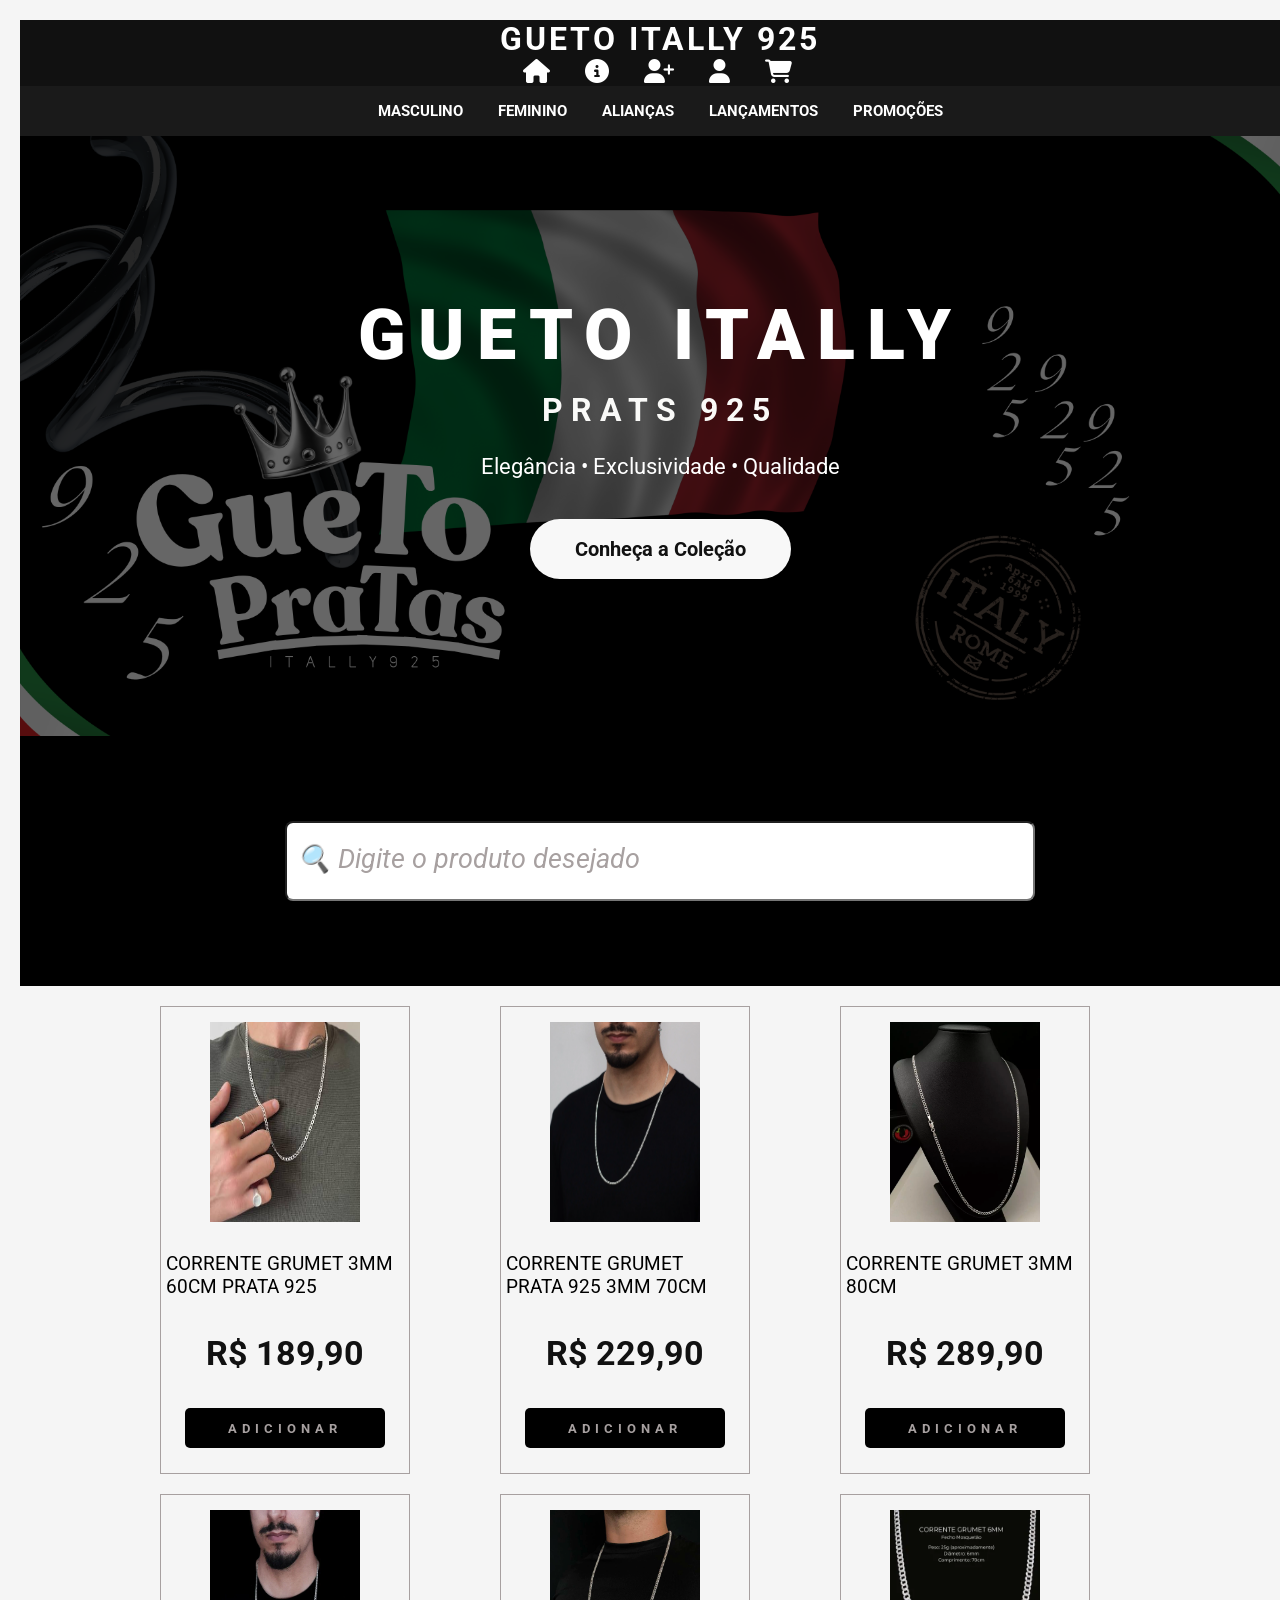
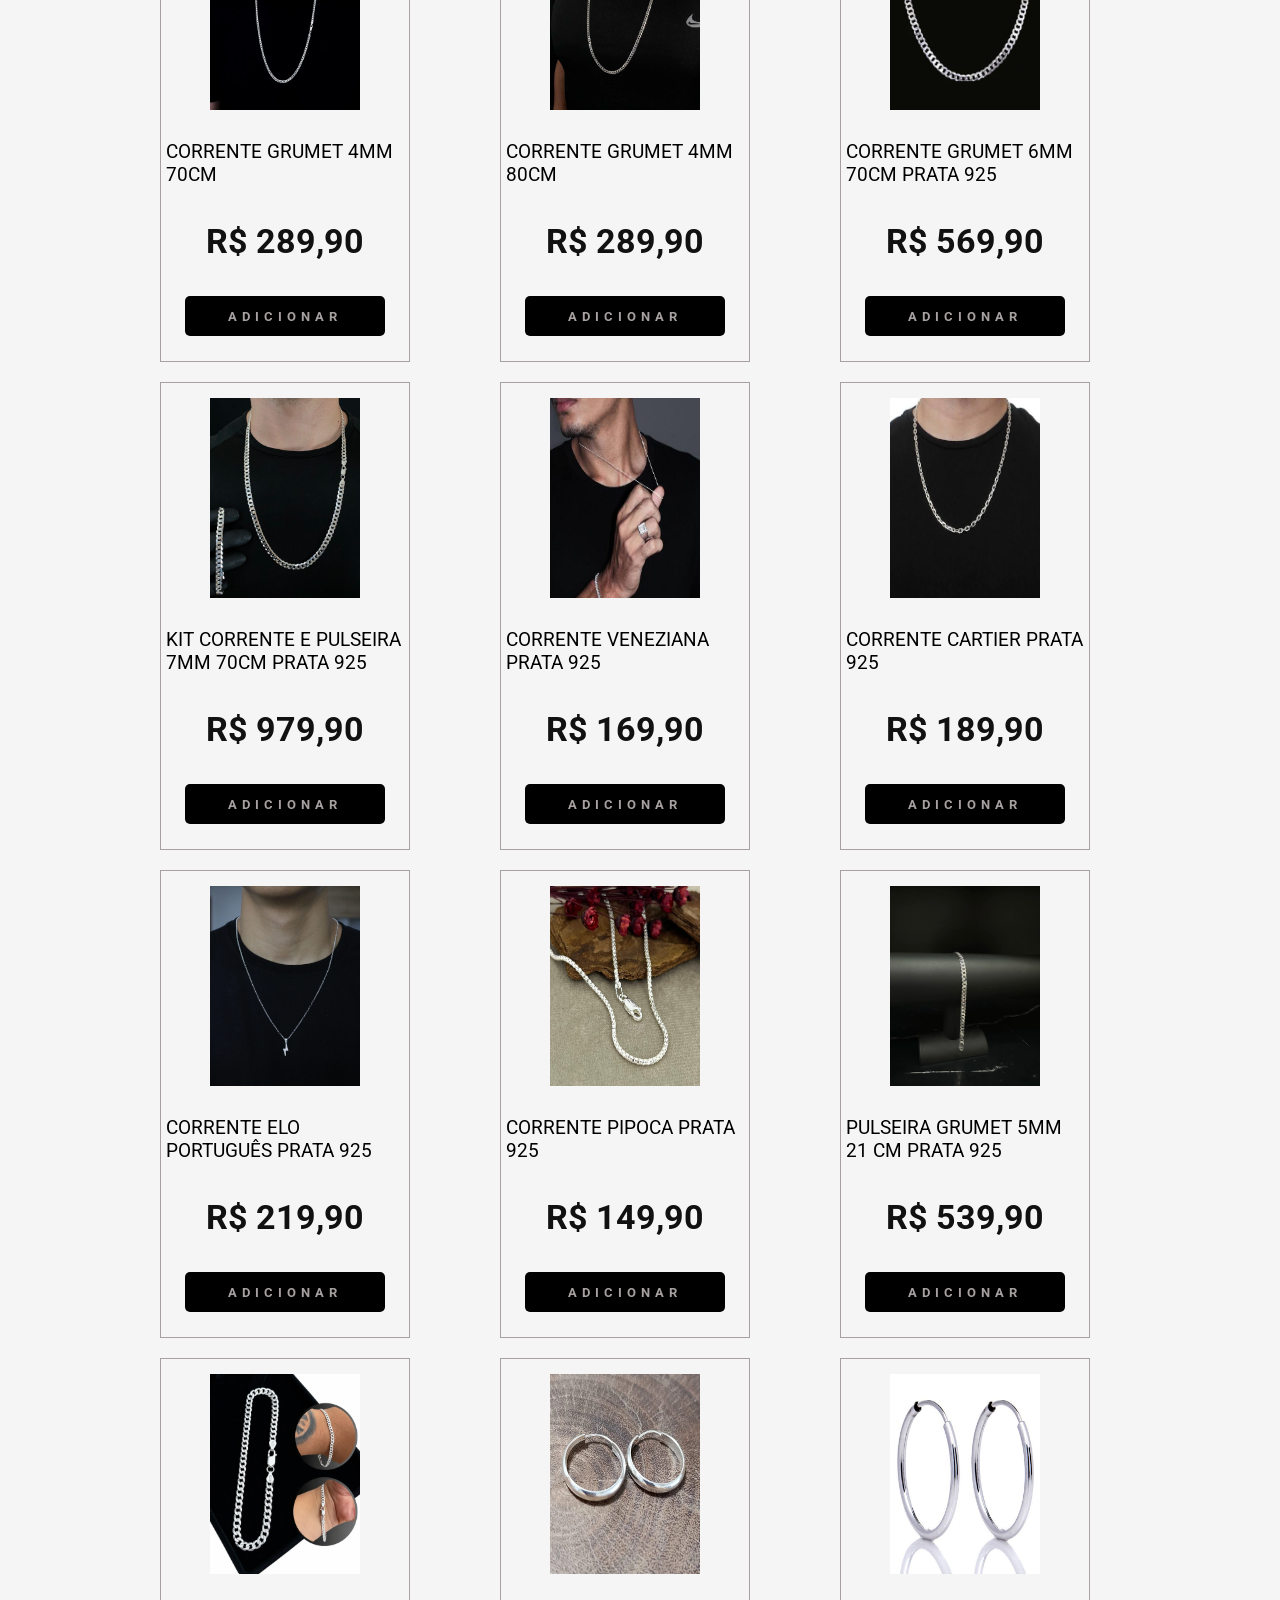
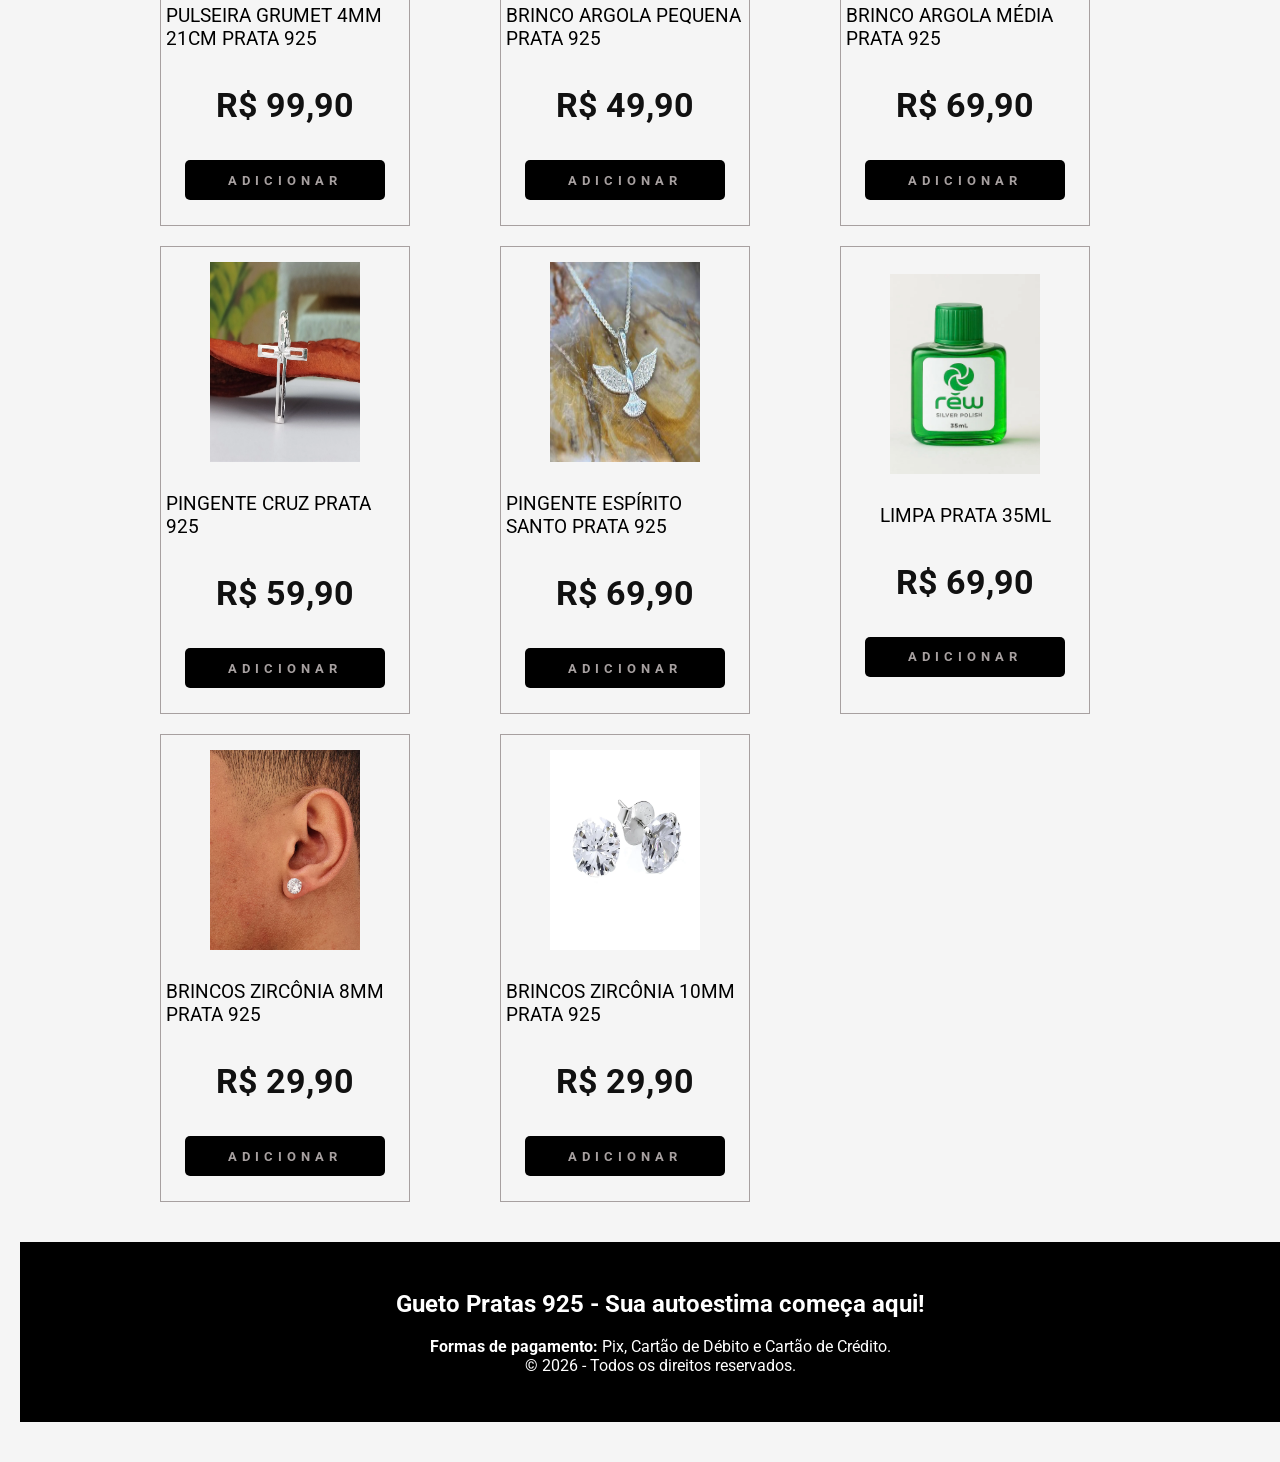
==== commit d68ff3e5: "atualização" ====
--- a/index.html
+++ b/index.html
@@ -80,7 +80,8 @@
 
         <h1>GUETO ITALLY</h1>
 
-        <h2>PRATAS 925</h2>
+        <h2>PRATS 925</h2>
+
 
         <p>
             Elegância • Exclusividade • Qualidade
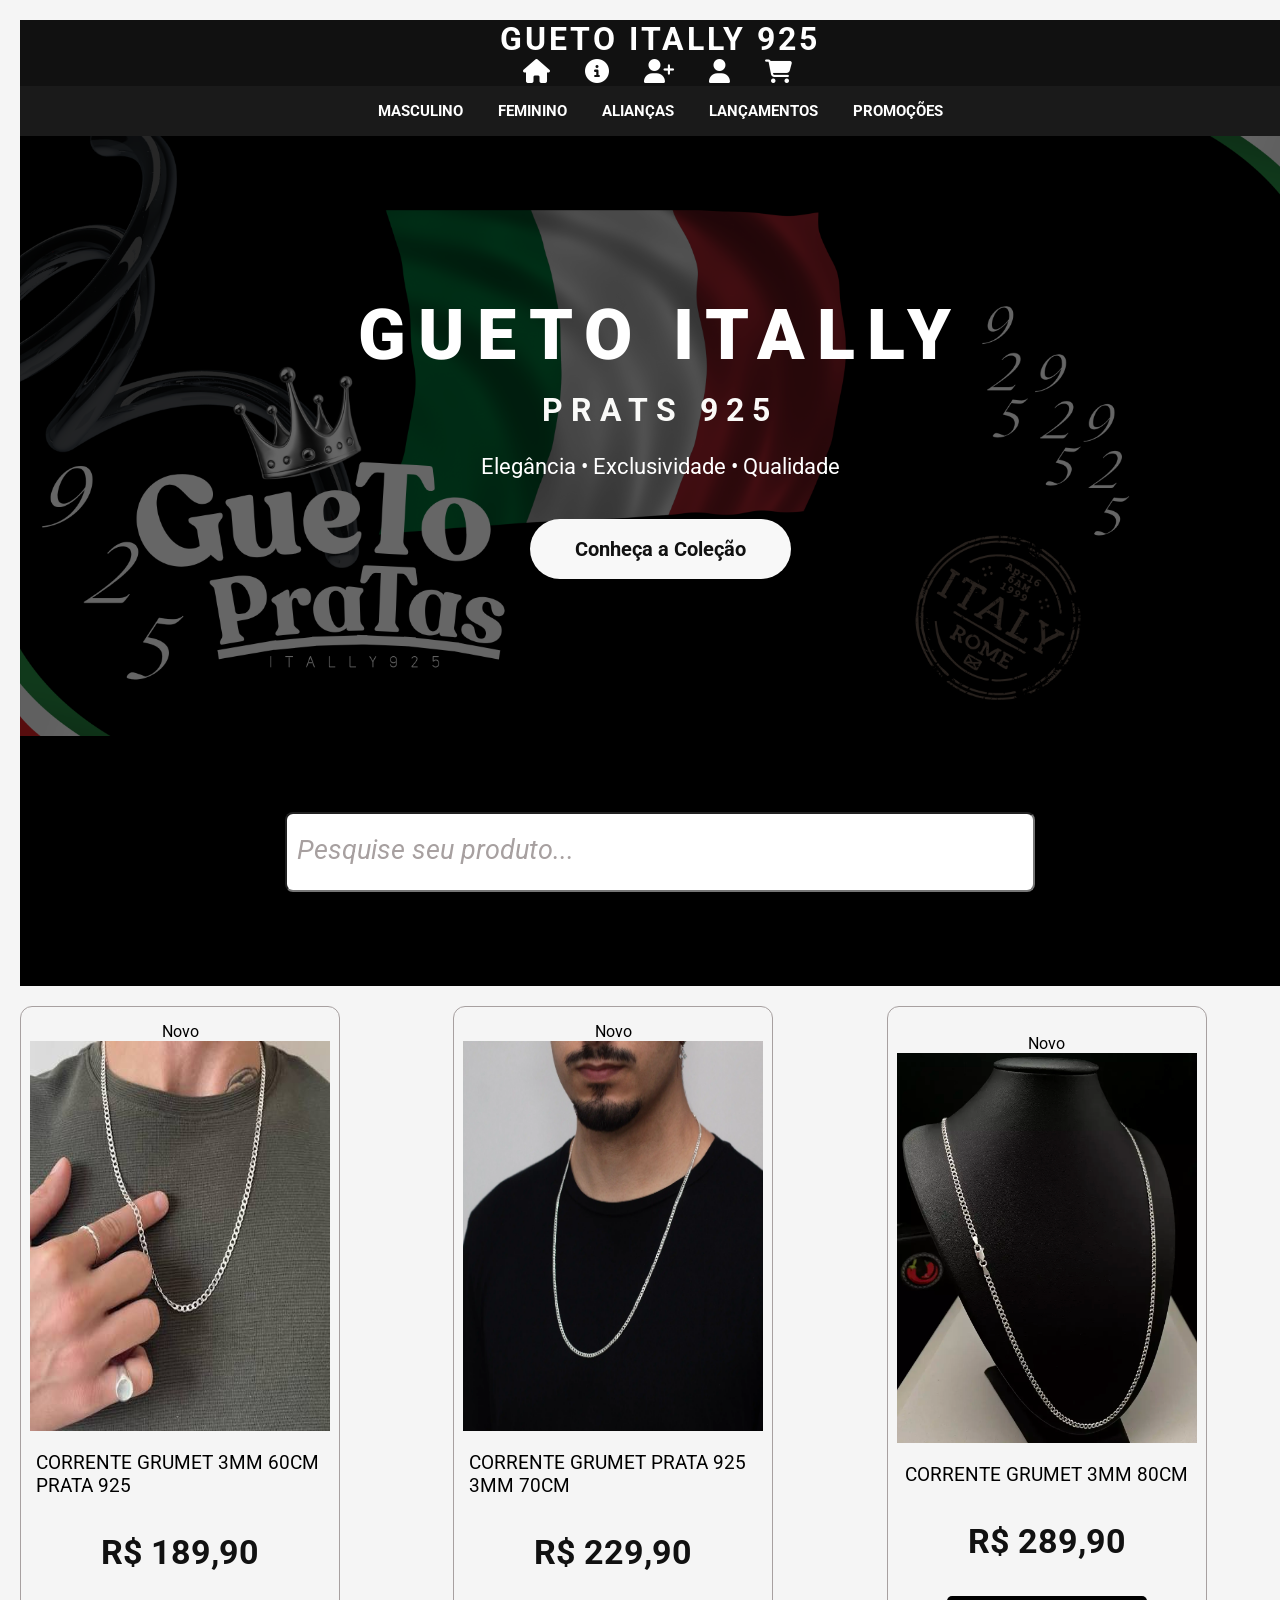
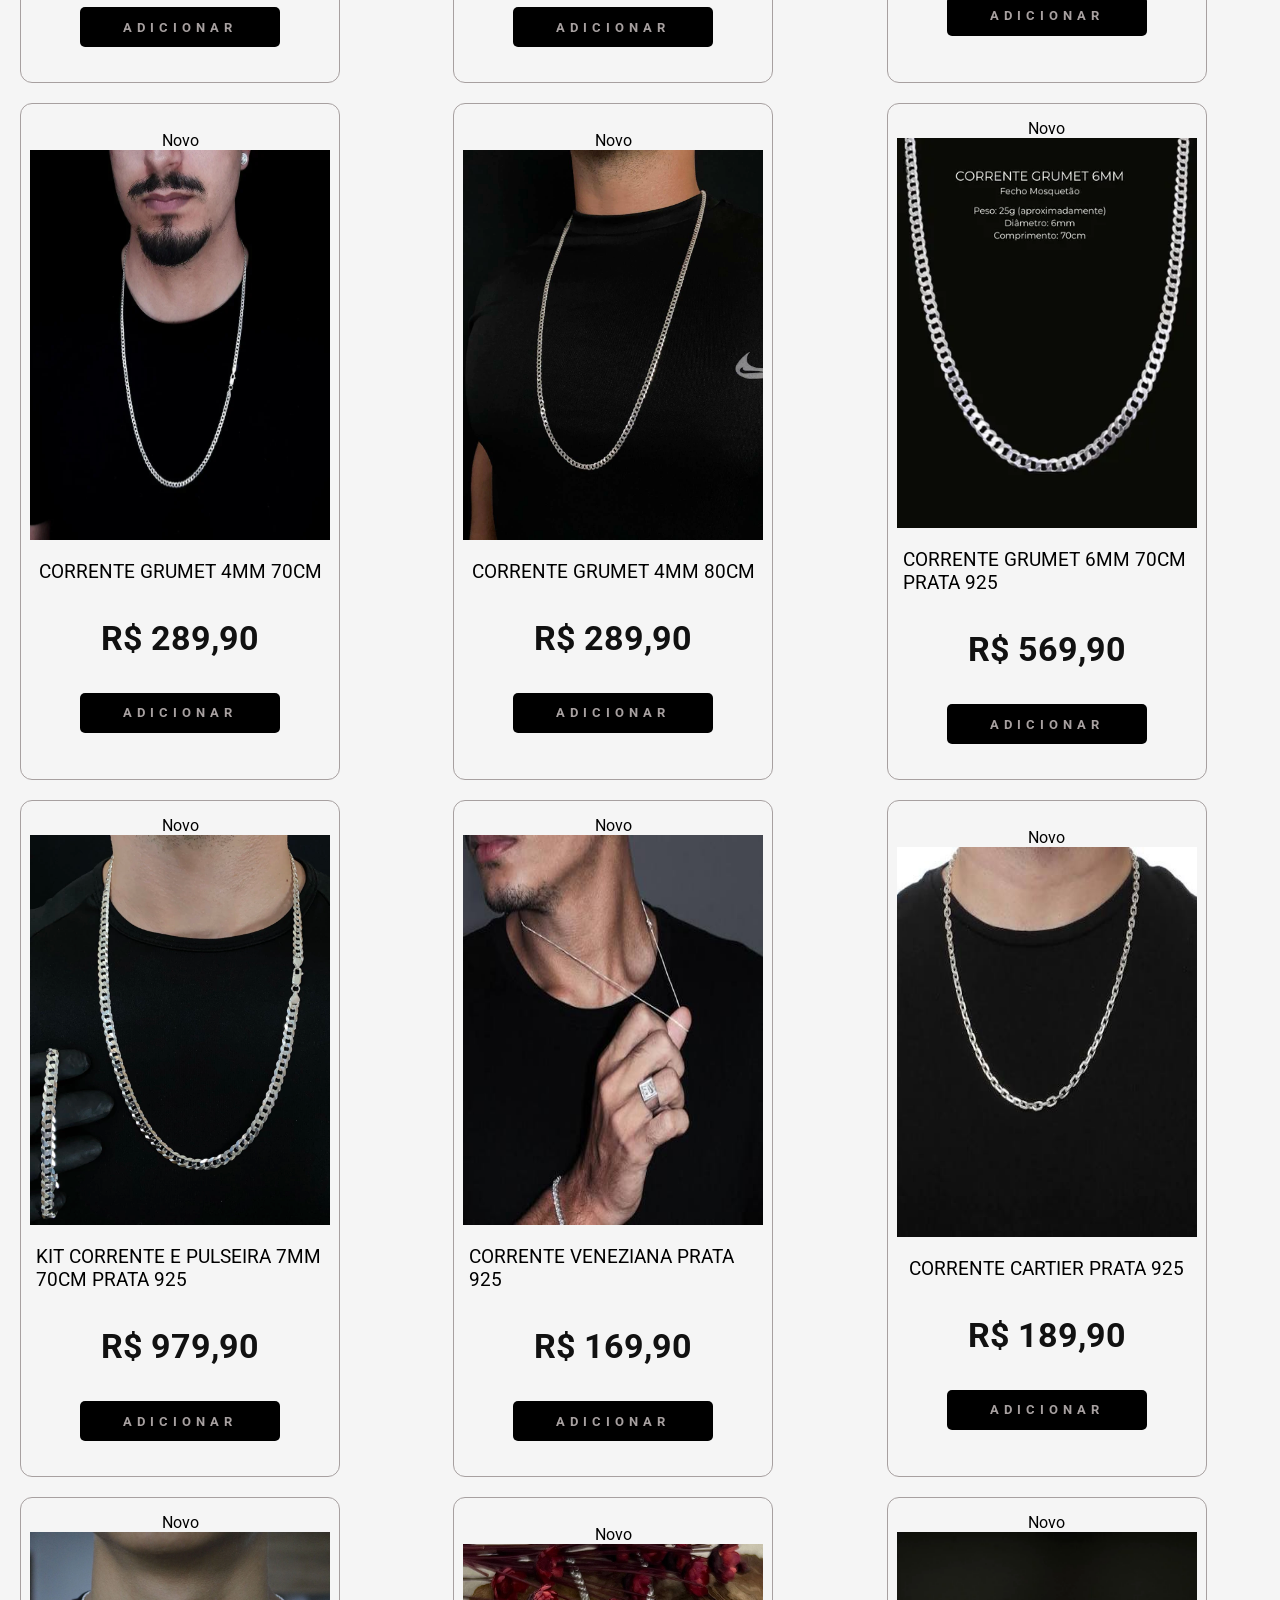
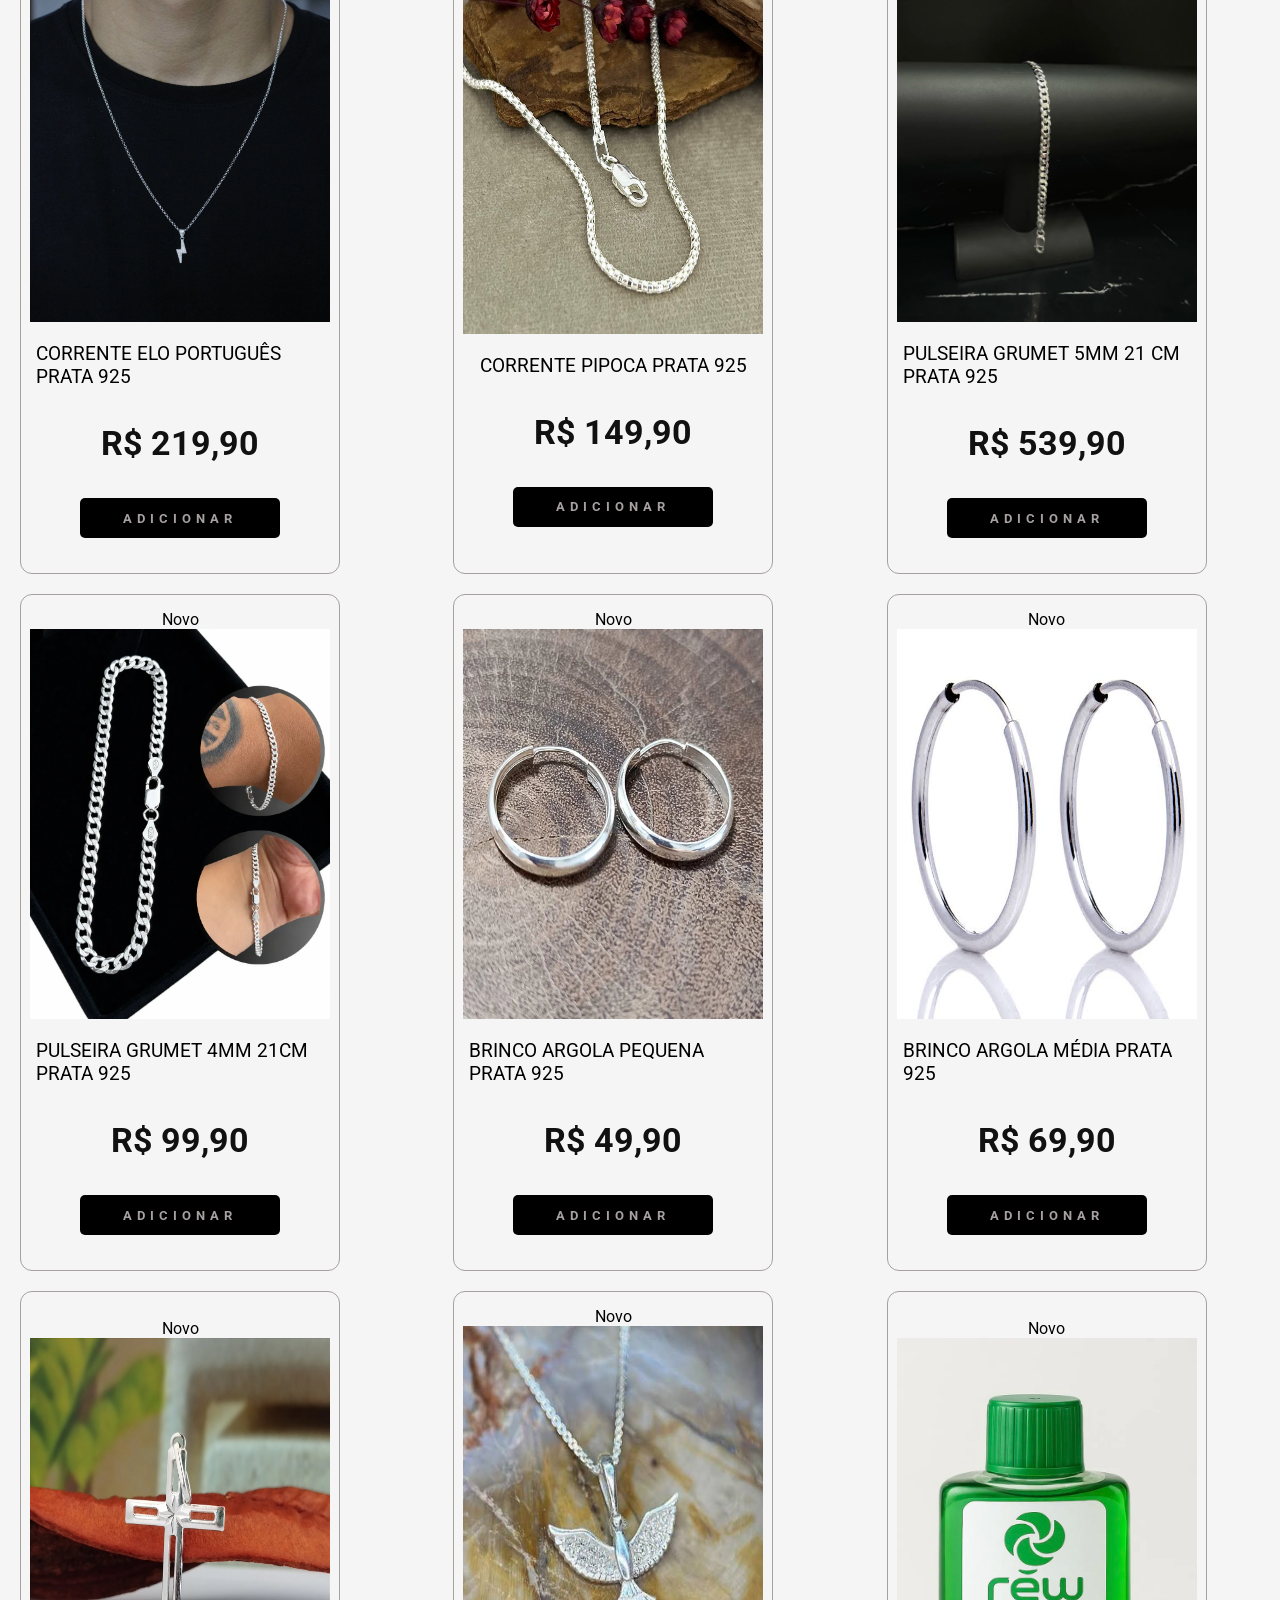
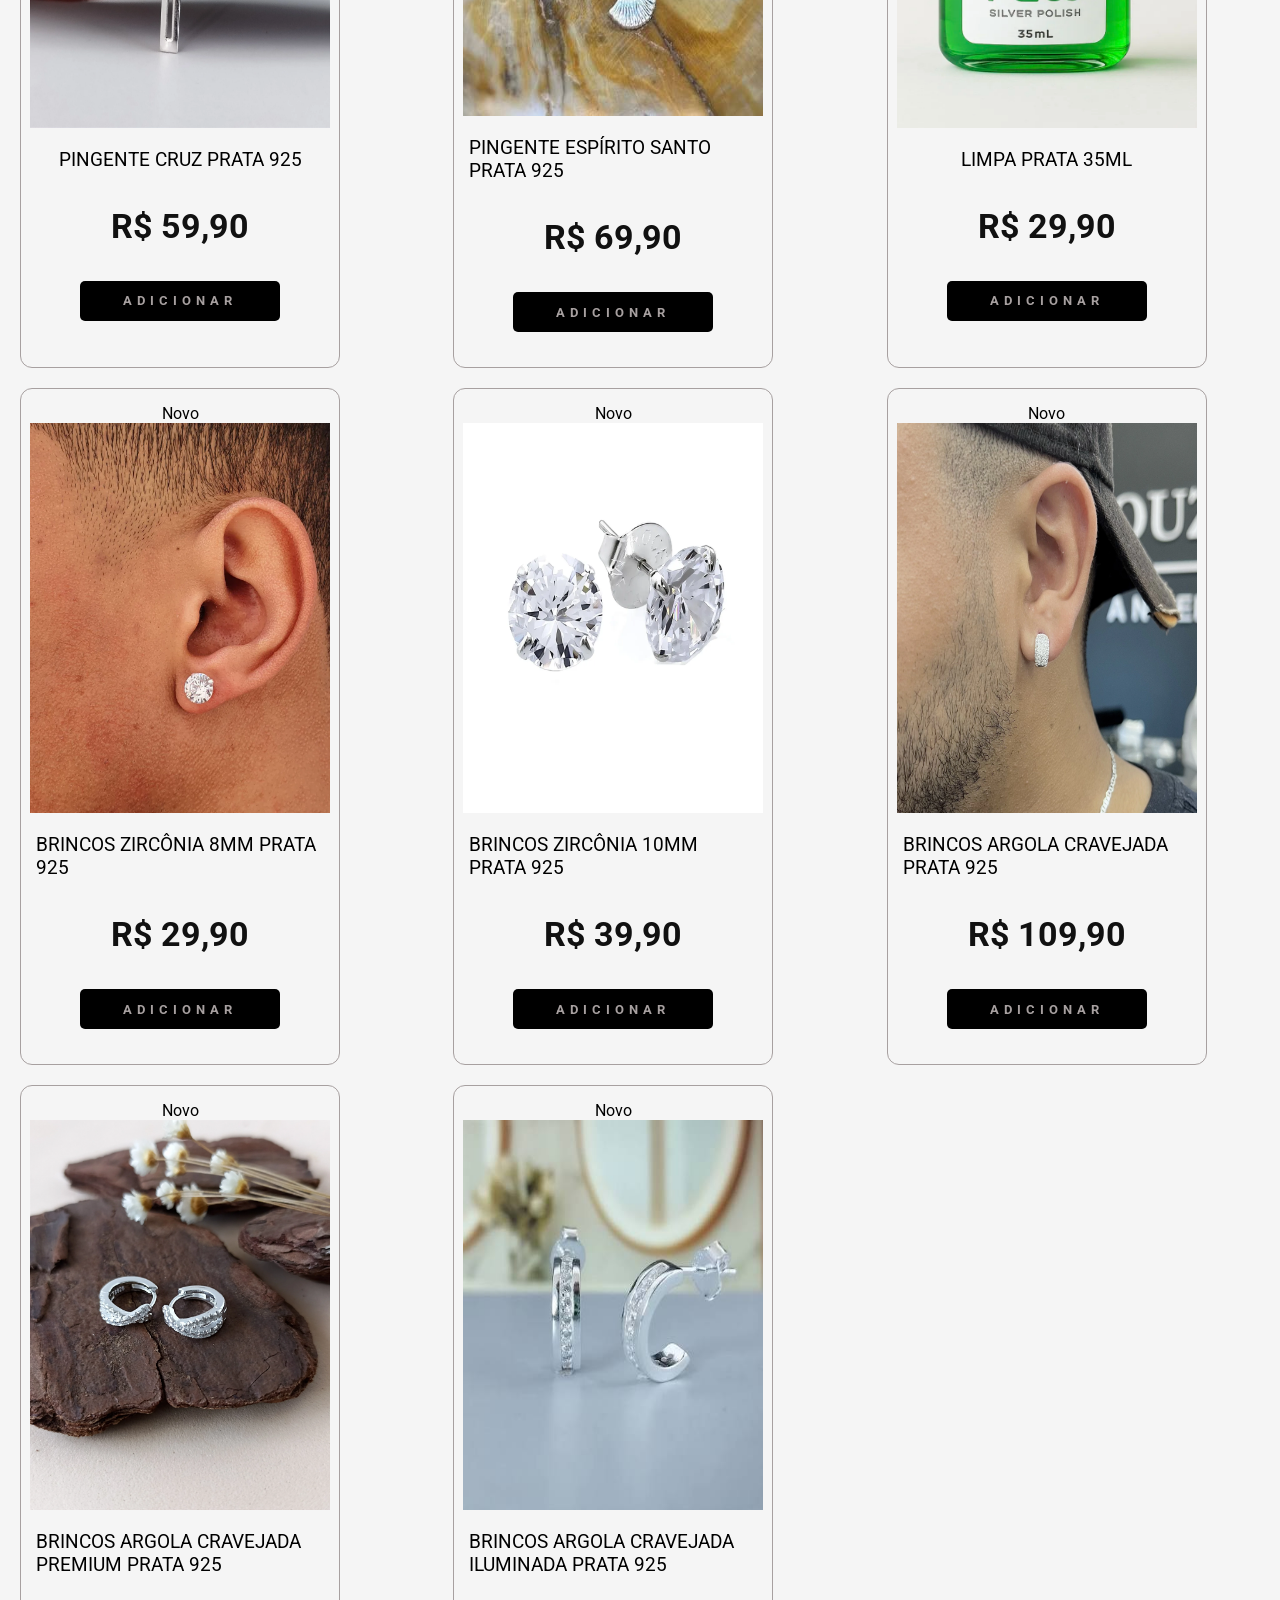
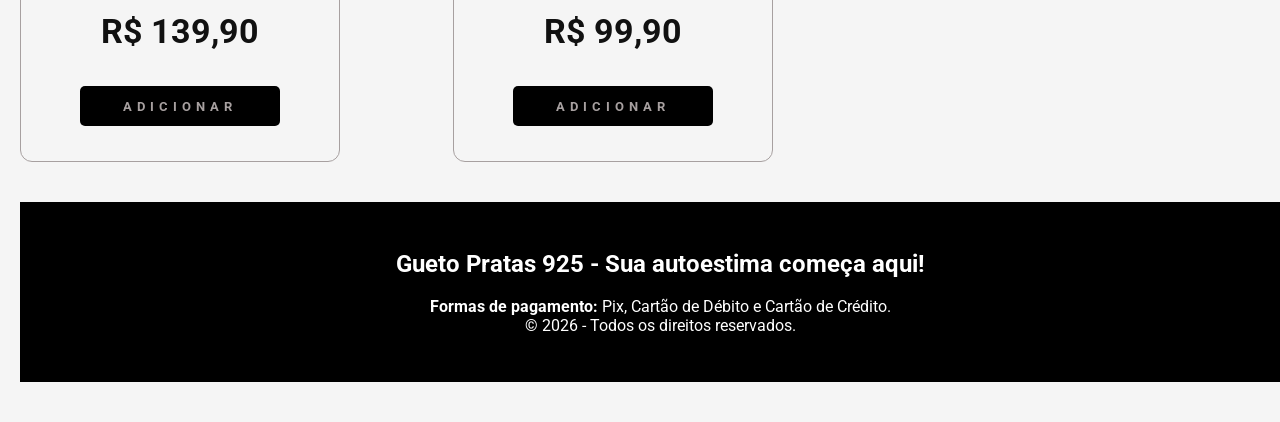
==== commit 21f382d5: "ultimo commit" ====
--- a/index.html
+++ b/index.html
@@ -99,160 +99,22 @@
 
     <div class="caixa-pesquisa">
 
-        <input
+        
+        <input type="text" id="pesquisa" class="input-pesquisa" placeholder="Pesquise seu produto...">
             type="text"
             name="pesquisa"
             id="pesquisaProduto"
             class="input-pesquisa"
-            placeholder="🔍 Digite o produto desejado">
+            
 
     </div>
 
 </section>
 
-        <section id="cards">
+<section id="cards"></section>
 
-            <div class="card">
 
-                <span class="novo">Novo</span>
-
-                <img src="imagens/prata_925_02.png" alt="Kit Colar">
-                <p>Kit Colar, Brinco Samarinha Fem.</p>
-                <h2>R$ 195,00</h2>
-                <button>Adicionar</button>
-            </div>
-
-            <div class="card">
-
-                <span class="novo">Novo</span>
-
-                <img src="imagens/prata_925_03.png" alt="Corrente Cartier">
-                <p>Corrente 3mm 60cm Cartier</p>
-                <h2>R$ 197,00</h2>
-                <button>Adicionar</button>
-            </div>
-
-            <div class="card">
-
-                <span class="novo">Novo</span>
-
-                <img src="imagens/prata_925_04.png" alt="Corrente Cartier">
-                <p>Corrente 3mm 70cm Cartier</p>
-                <h2>R$ 237,00</h2>
-                <button>Adicionar</button>
-            </div>
-
-            <div class="card">
-
-                <span class="novo">Novo</span>
-
-                <img src="imagens/prata_925_05.png" alt="Grumet">
-                <p>Corrente Grumet 10mm 70cm</p>
-                <h2>R$ 1.330,00</h2>
-                <button>Adicionar</button>
-            </div>
-
-            <div class="card">
-
-                <span class="novo">Novo</span>
-
-                <img src="imagens/prata_925_06.png" alt="Grumet">
-                <p>Corrente Grumet 10mm 80cm</p>
-                <h2>R$ 1.495,00</h2>
-                <button>Adicionar</button>
-            </div>
-
-            <div class="card">
-
-                <span class="novo">Novo</span>
-
-                <img src="imagens/prata_925_07.png" alt="Grumet">
-                <p>Corrente Grumet 14mm 70cm</p>
-                <h2>R$ 2.690,00</h2>
-                <button>Adicionar</button>
-            </div>
-
-            <div class="card">
-
-                <span class="novo">Novo</span>
-
-                <img src="imagens/prata_925_08.png" alt="Elo Duplo">
-                <p>Corrente Elo Duplo 16mm 90cm</p>
-                <h2>R$ 3.780,00</h2>
-                <button>Adicionar</button>
-            </div>
-
-            <div class="card">
-
-                <span class="novo">Novo</span>
-
-                <img src="imagens/prata_925_09.png" alt="Nossa Senhora">
-                <p>Colar Nossa Senhora Feminino</p>
-                <h2>R$ 175,00</h2>
-                <button>Adicionar</button>
-            </div>
-
-            <div class="card">
-
-                <span class="novo">Novo</span>
-
-                <img src="imagens/prata_925_10.png" alt="Corrente 3x1">
-                <p>Corrente 3x1 5mm 70cm</p>
-                <h2>R$ 795,00</h2>
-                <button>Adicionar</button>
-            </div>
-
-            <div class="card">
-
-                <span class="novo">Novo</span>
-
-                <img src="imagens/prata_925_11.png" alt="Pulseira">
-                <p>Pulseira com Placa 3x1</p>
-                <h2>R$ 95,00</h2>
-                <button>Adicionar</button>
-            </div>
-
-            <div class="card">
-
-                <span class="novo">Novo</span>
-
-                <img src="imagens/prata_925_12.png" alt="Pulseira">
-                <p>Pulseira 3x1 8mm 21cm</p>
-                <h2>R$ 485,00</h2>
-                <button>Adicionar</button>
-            </div>
-
-            <div class="card">
-
-                <span class="novo">Novo</span>
-
-                <img src="imagens/prata_925_13.png" alt="Pulseira">
-                <p>Pulseira 3x1 3mm 21cm</p>
-                <h2>R$ 95,00</h2>
-                <button>Adicionar</button>
-            </div>
-
-            <div class="card">
-
-                <span class="novo">Novo</span>
-
-                <img src="imagens/prata_925_14.png" alt="Kit">
-                <p>Kit Colar Gargantilha Cristalina</p>
-                <h2>R$ 665,00</h2>
-                <button>Adicionar</button>
-            </div>
-
-            <div class="card">
-
-                <span class="novo">Novo</span>
-
-                <img src="imagens/limpa_prata.png" alt="Limpa Prata">
-                <p>Limpa Prata 35ml</p>
-                <h2>R$ 65,00</h2>
-                <button>Adicionar</button>
-            </div>
-
-        </section>
+</section>
 
         <footer id="rodape">
 
--- a/css/style_estrutura_pagina.css
+++ b/css/style_estrutura_pagina.css
@@ -98,19 +98,26 @@
 }
 
 /*FORMATANDO OS CARDS*/
-#cards{
+#cards {
     display: grid;
-    grid-template-columns: repeat(auto-fit,minmax(250px, 1fr));
+    /* Aumentamos de 250px para 320px para forçar o card a nascer maior */
+    grid-template-columns: repeat(auto-fit, minmax(320px, 1fr));
     gap: 20px;
     margin: 20px 0px;
-    width: 1000px;
+    /* Remova ou aumente o width fixo de 1000px para o container expandir na tela */
+    width: 100%; 
+    max-width: 1400px; /* Opcional: define um limite máximo elegante para telas gigantes */
+    margin-left: auto;
+    margin-right: auto;
     min-height: 800px;
 }
 
 .card {
-    width: 250px;
-    min-height: 350px;
-    padding: 5px;
+    /* Aumentamos a largura para acompanhar a mudança do grid acima */
+    width: 320px; 
+    /* Aumentamos a altura mínima para caber os elementos maiores confortavelmente */
+    min-height: 650px; 
+    padding: 15px; /* Um pouco mais de respiro interno */
     display: flex;
     flex-direction: column;
     align-items: center;
@@ -119,9 +126,9 @@
 }
 
 .card img {
-    width: 150px;
-    height: 200px;
-    margin: 10px 0px;
+    width: 300px;
+    height: 390px;
+    margin: 37 0px;
 }
 
 .card p {
@@ -736,3 +743,35 @@
     color:silver;
 }
 
+
+.card{
+    border-radius: 12px;
+    overflow: hidden;
+    transition: transform .35s ease,
+                box-shadow .35s ease;
+}
+
+.card:hover{
+    transform: translateY(-8px);
+    box-shadow: 0 15px 30px rgba(0,0,0,.18);
+}
+
+.card img{
+    transition: transform .35s ease;
+}
+
+.card:hover img{
+    transform: scale(1.08);
+}
+
+.card button{
+    transition: .3s;
+}
+
+.card:hover button{
+    background:#1f6fff;
+    color:#fff;
+}
+
+
+
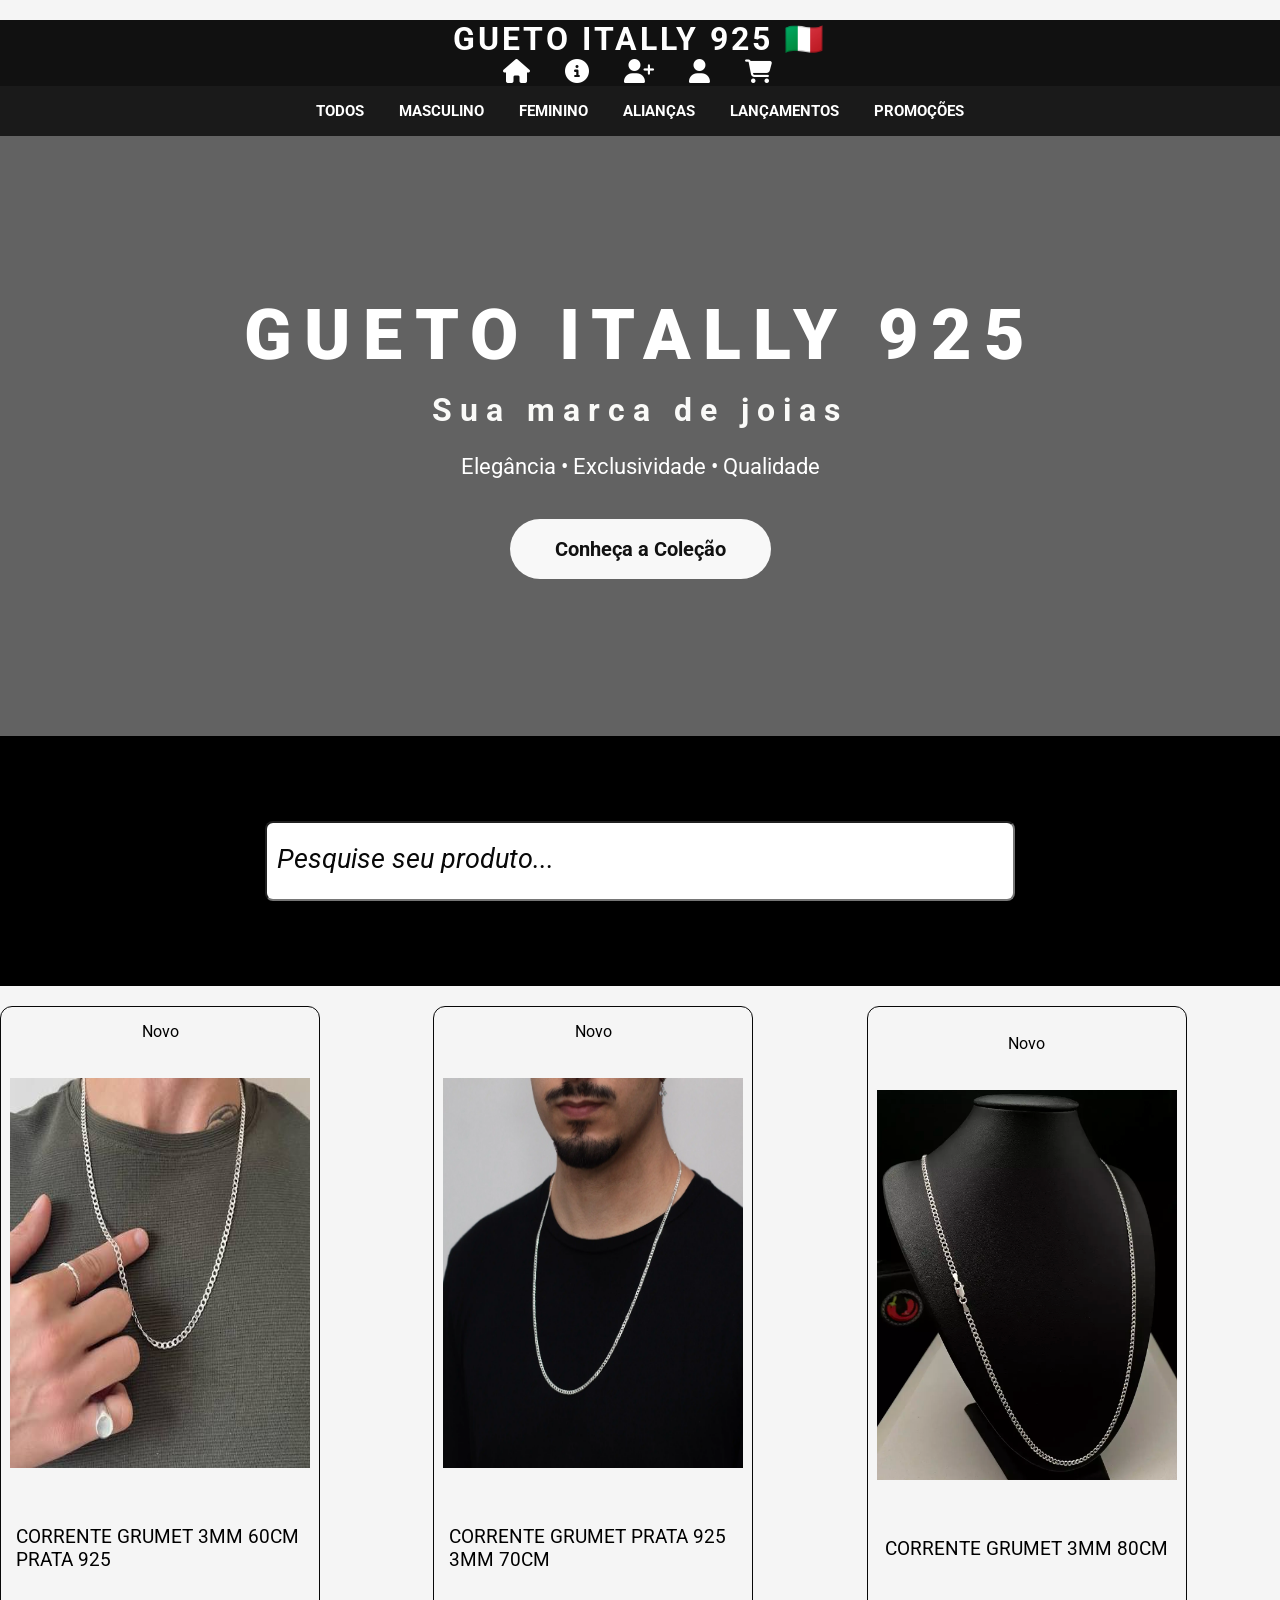
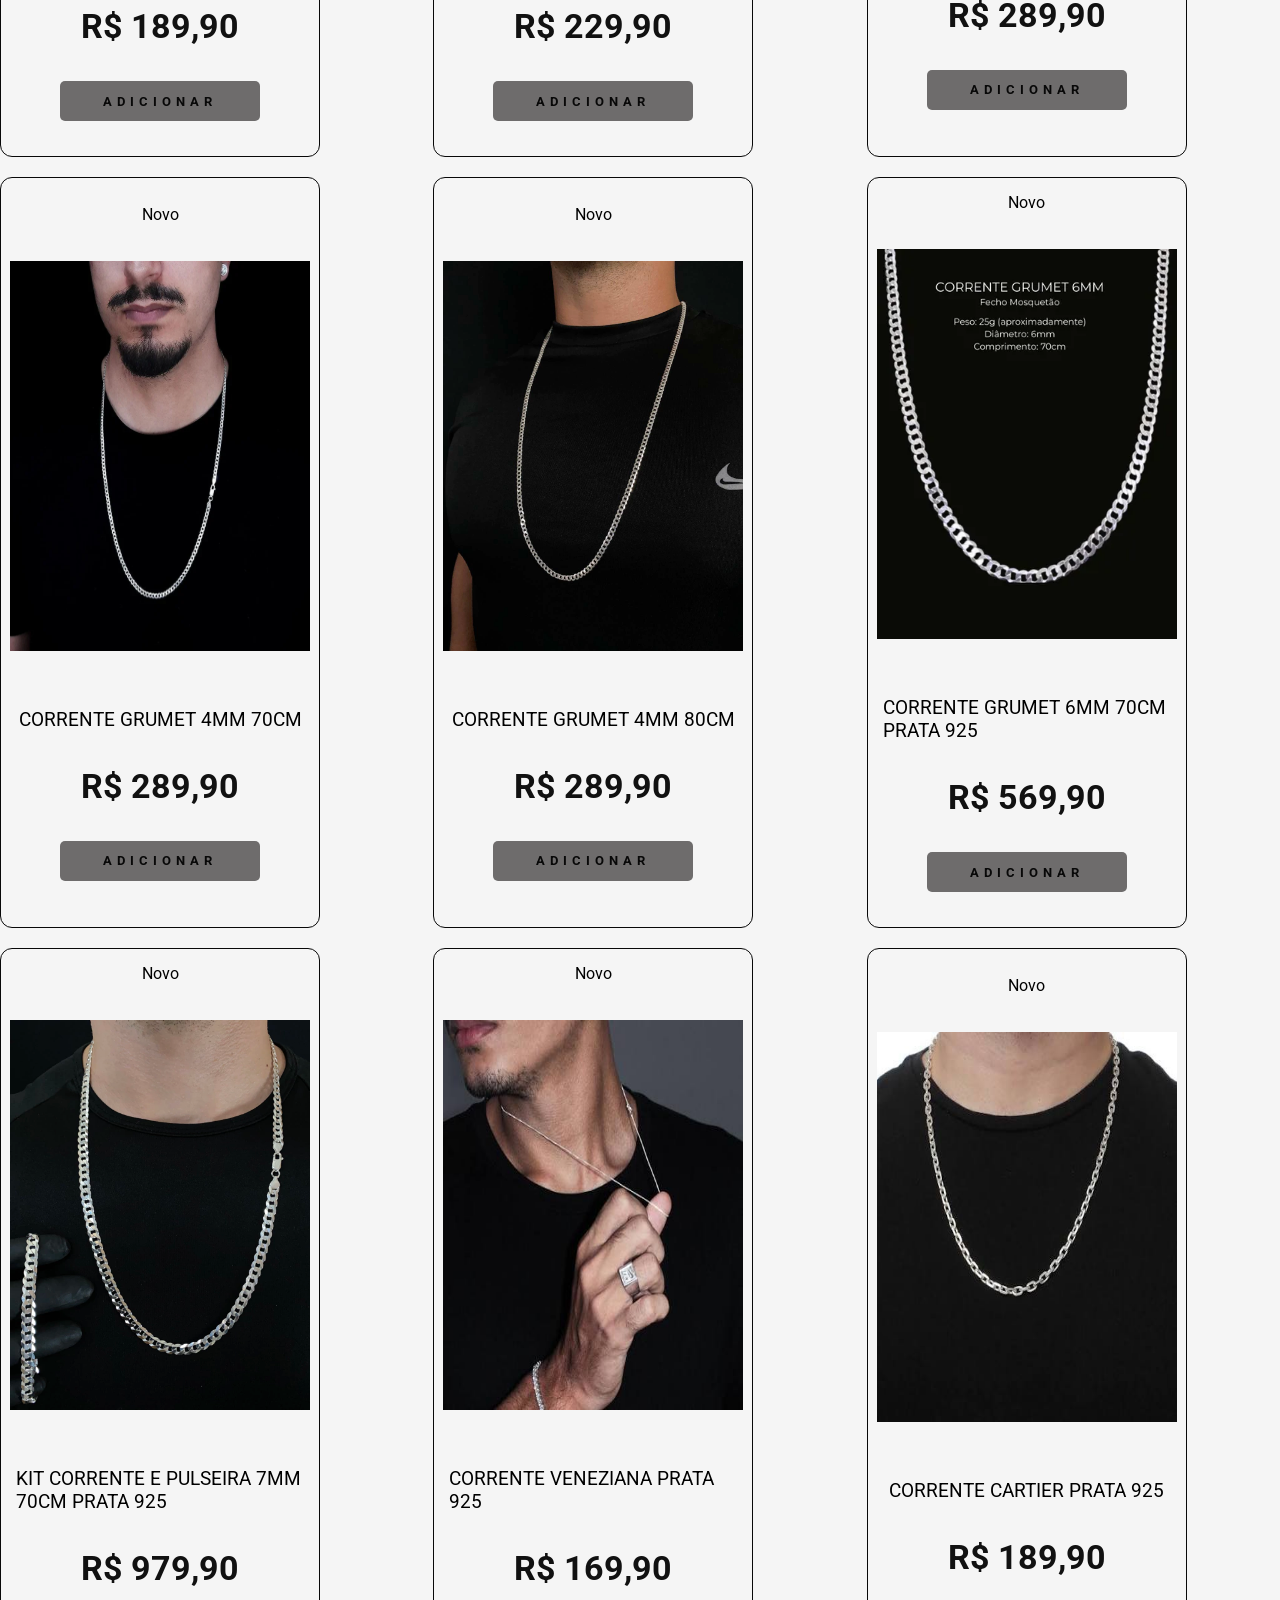
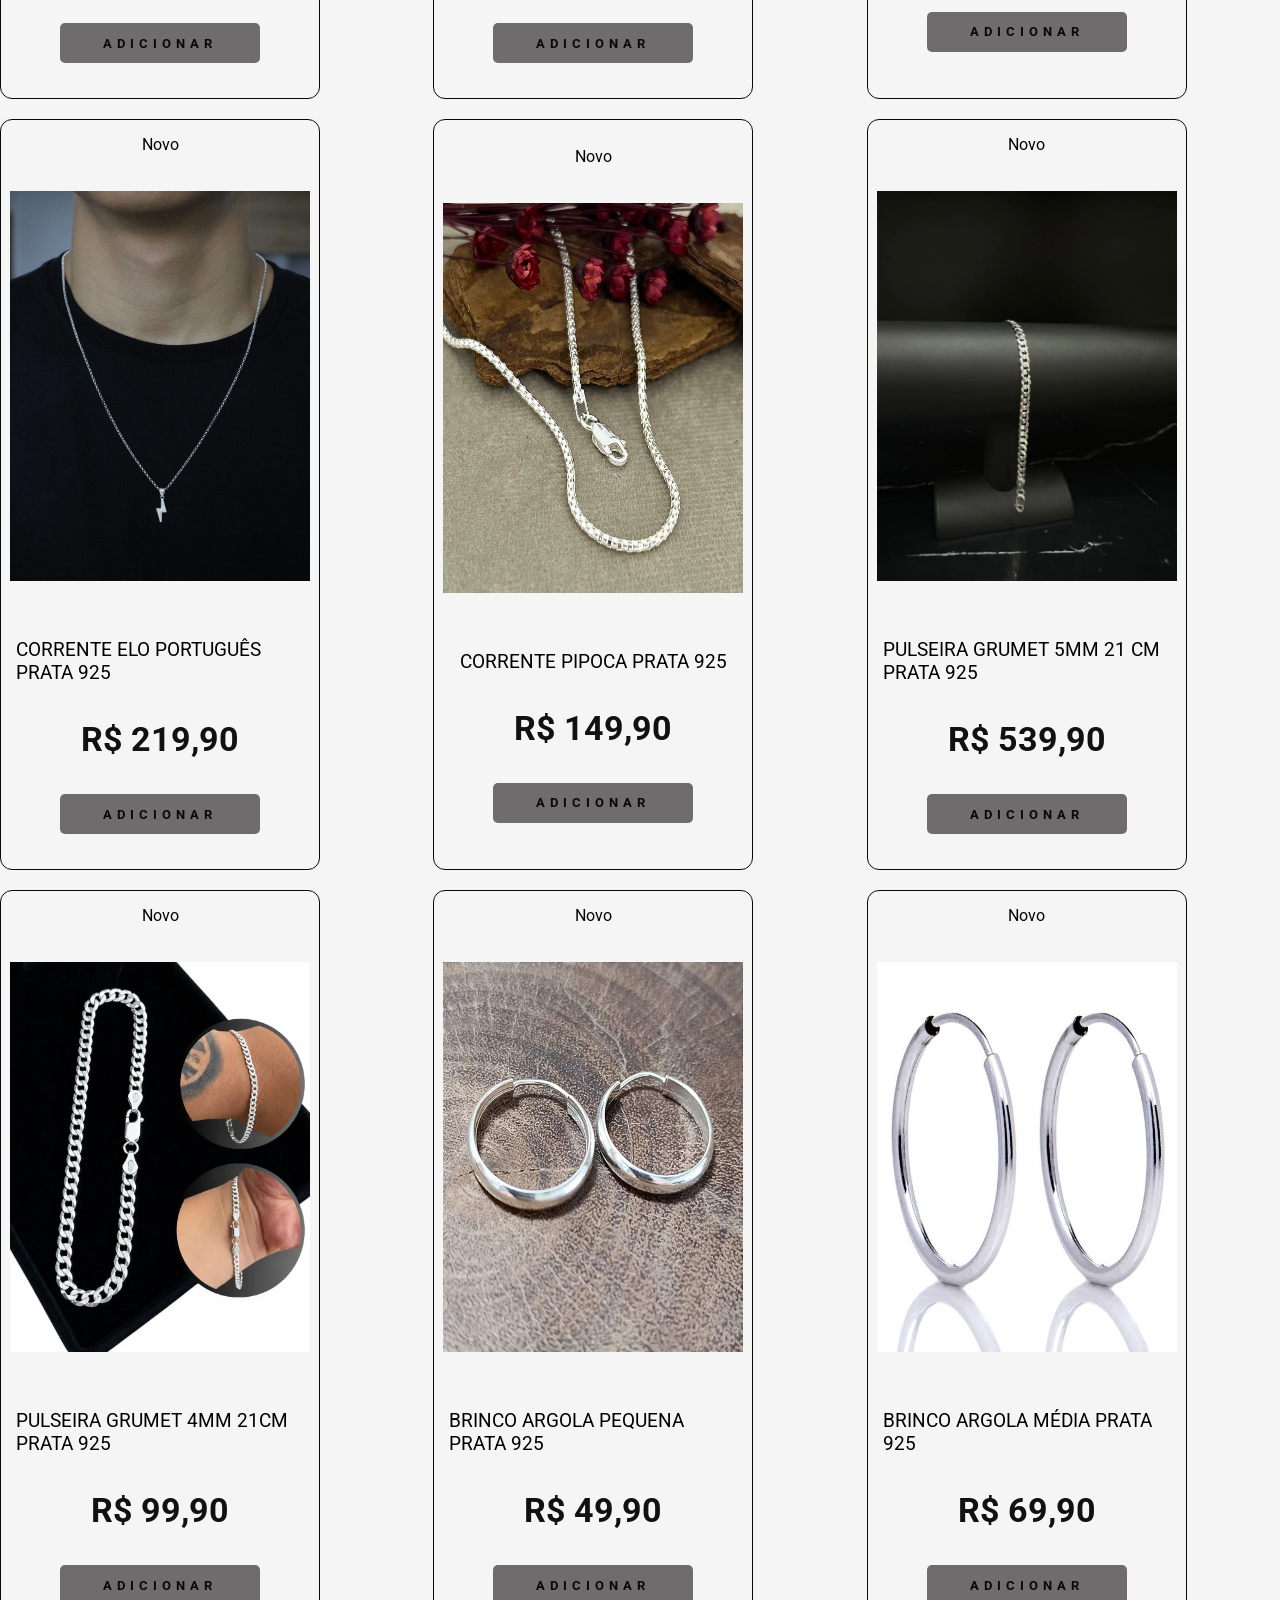
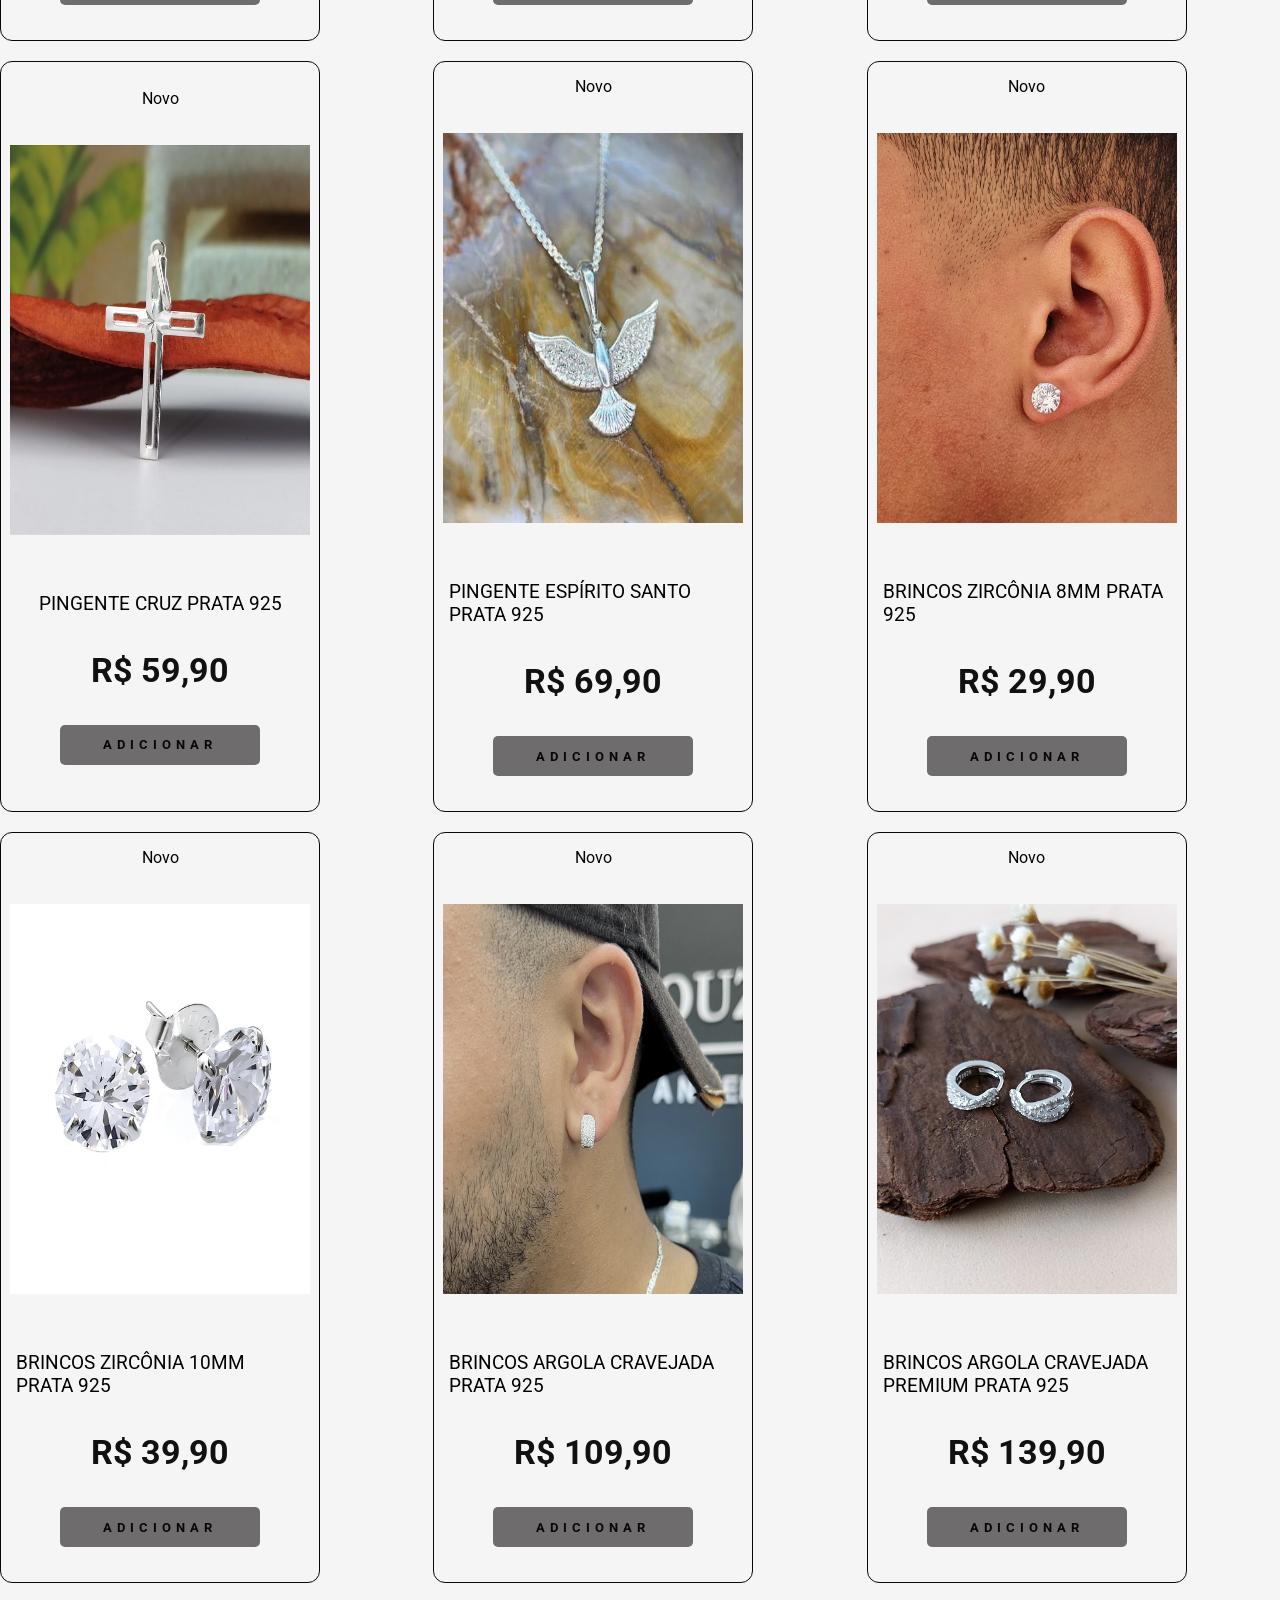
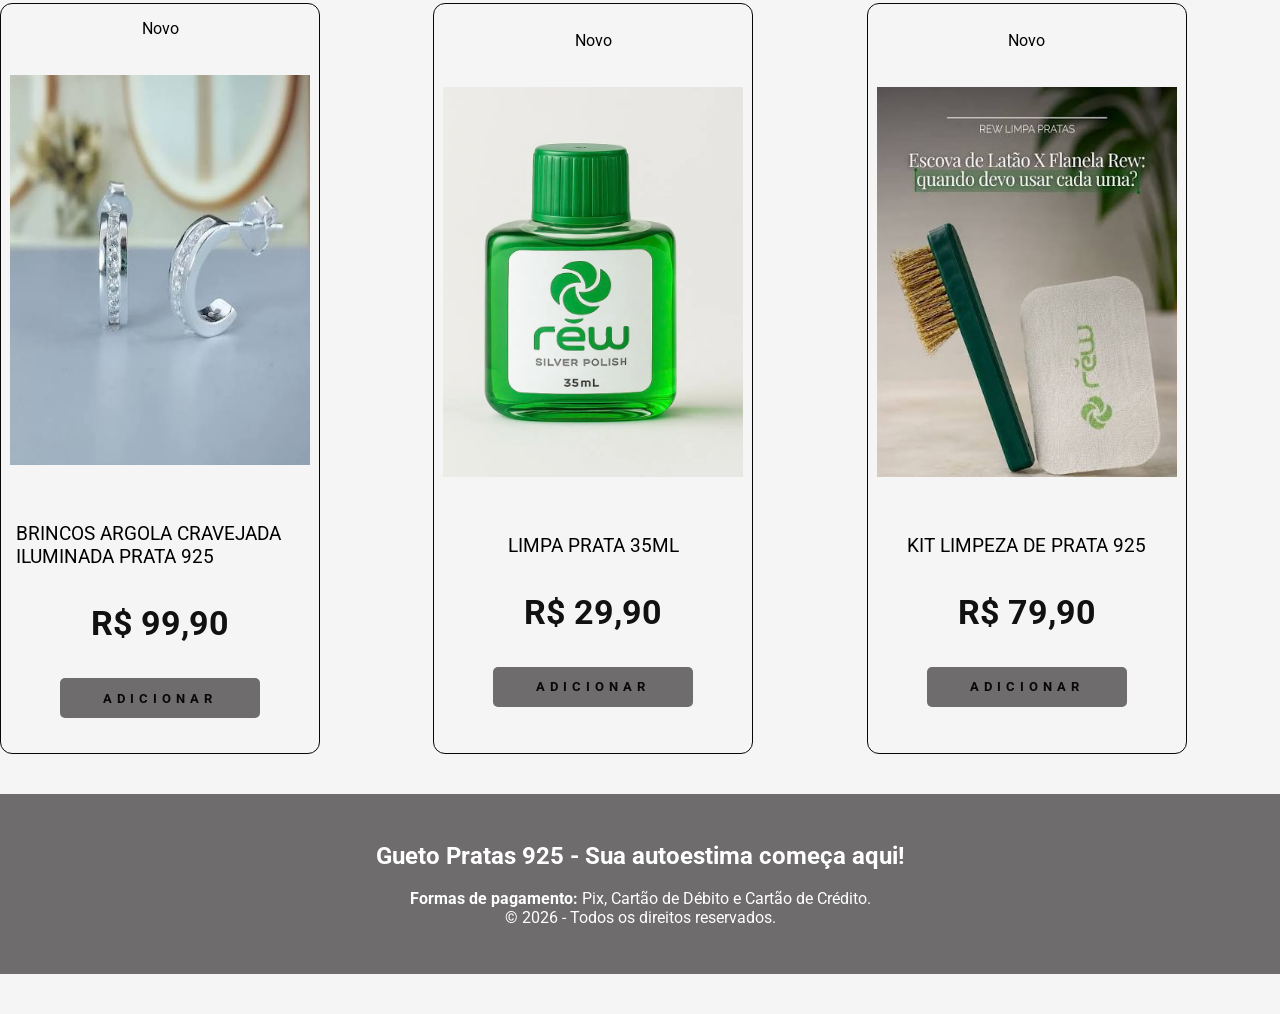
==== commit e0254f63: "atualizando" ====
--- a/index.html
+++ b/index.html
@@ -20,7 +20,7 @@
         <header id="cabecalho">
 
             <div id="logo">
-                <h1>GUETO ITALLY 925</h1>
+                <h1>GUETO ITALLY 925 🇮🇹</h1>
             </div>
         
             <nav id="menu">
@@ -64,47 +64,53 @@
         </header>
         
         <nav id="menu_categoria">
+
+            <a href="#" data-categoria="todos">TODOS</a>
         
-            <a href="paginas/masculino.html">MASCULINO</a>
-            <a href="paginas/feminino.html">FEMININO</a>
-            <a href="paginas/aliancas.html">ALIANÇAS</a>
-            <a href="paginas/lancamentos.html">LANÇAMENTOS</a>
-            <a href="paginas/promocoes.html">PROMOÇÕES</a>
+            <a href="#" data-categoria="masculino">MASCULINO</a>
         
+            <a href="#" data-categoria="feminino">FEMININO</a>
+        
+            <a href="#" data-categoria="aliancas">ALIANÇAS</a>
+        
+            <a href="#" data-categoria="lancamentos">LANÇAMENTOS</a>
+        
+            <a href="#" data-categoria="promocoes">PROMOÇÕES</a>
+        
+        </nav>
         </nav>
         
         <section id="banner">
+            <!-- O vídeo fica no fundo -->
+            <video autoplay muted loop playsinline class="banner-video">
+                <source src="imagens/banner_video.png.mp4" type="video/mp4">
+                Seu navegador não suporta vídeos.
+            </video>
+        
+            <!-- Tudo que é texto e botão DEVE ficar aqui dentro -->
+            <div class="banner-overlay">
+                <h1>Gueto Itally 925</h1> <!-- (ou o título que você usa) -->
+                <h2>Sua marca de joias </h2> 
+                
+                <p>Elegância • Exclusividade • Qualidade</p>
+                
+                <a href="#cards" class="btn-banner">Conheça a Coleção</a>
+            </div>
+        </section>
+        
+        <!-- A pesquisa vem só DEPOIS que o banner fecha por completo -->
+        <section id="pesquisa">
+            <input type="text" placeholder="Pesquise seu produto...">
+        </section>
 
 
-    <div class="banner-overlay">
-
-        <h1>GUETO ITALLY</h1>
-
-        <h2>PRATS 925</h2>
-
-
-        <p>
-            Elegância • Exclusividade • Qualidade
-        </p>
-
-        <a href="#cards" class="btn-banner">
-            Conheça a Coleção
-        </a>
+       
 
     </div>
      
 </section>
 
-    <section id="pesquisa">
-
-    <div class="caixa-pesquisa">
-
-        
-        <input type="text" id="pesquisa" class="input-pesquisa" placeholder="Pesquise seu produto...">
-            type="text"
-            name="pesquisa"
-            id="pesquisaProduto"
-            class="input-pesquisa"
+   
             
 
     </div>
--- a/css/style_estrutura_pagina.css
+++ b/css/style_estrutura_pagina.css
@@ -1,4 +1,3 @@
-
 /*DEFINA AS CONFIGURAÇÕES EM TODOS ELEMENTO D PAGÍNA*/
 @import url('https://fonts.googleapis.com/css2?family=Roboto:ital,wght@0,100..900;1,100..900&display=swap');
 
@@ -18,23 +17,20 @@
 /*CRIANDO VARIÁVEIS*/
 :root{
     --cor01: #ffffff;
-    --cor02: #a7a0a0;
-    --cor03: #000000;
+    --cor02: #080808;
+    --cor03: #6e6c6c;
     --branca: #ffffff;
 }
-
-
 
 /* FORMATANDO A TAG main PELO ID geral*/
 #geral{
-    margin: 20px;
+    margin: 20px 0px; /* Mantém margem em cima e embaixo, zera nas laterais */
     display: flex;
     flex-direction: column;
     align-items: center;
     justify-content: center;
     width: 100%;   
 }
-
 /*FORMANTANDO O CABEÇALHO*/
 #cabecalho{
     width:100%;
@@ -44,7 +40,6 @@
     align-items:center;
 }
 
-
 #logo h1{
     color:#ffffff;
     font-size:32px;
@@ -61,14 +56,11 @@
     display: flex;
     gap: 30px;
     list-style: none;
-
 }
 
 #menu ul img{
     width: 250px;
     height: 25px;
-
-
 }
 
 /*FORMATANDO SECTION pesquisa*/
@@ -128,7 +120,7 @@
 .card img {
     width: 300px;
     height: 390px;
-    margin: 37 0px;
+    margin: 37px 0px;
 }
 
 .card p {
@@ -138,13 +130,11 @@
 }
 
 .card h2 {
-    
     color:#111111;
     font-size:34px;
     font-weight:700;
     margin:15px 0;
 }
-
 
 .card button{
     width: 200px;
@@ -171,10 +161,7 @@
     flex-direction: column;
     align-items: center;
     justify-content: center;
-
-}
-
-
+}
 
 /*FORMATANDO LINKS*/
 #menu a:link{
@@ -191,22 +178,6 @@
     letter-spacing: 5px;
     text-decoration: none;
     color: var(--cor02);
-}
-
-#menu a:hover{
-    font-size: 1.6em;
-    text-transform: uppercase;
-    letter-spacing: 5px;
-    text-decoration: none;
-    color: var(--cor02);
-}
-
-#menu a:hover{
-    font-size: 1.6em;
-    text-transform: uppercase;
-    letter-spacing: 5px;
-    text-decoration: none;
-    color: var(--cor03);
 }
 
 #menu a:hover{
@@ -316,16 +287,21 @@
 }
 
 /*=========================
-        CARRINHO
+         CARRINHO
 ==========================*/
 
 #carrinho{
     width:1000px;
     margin:40px auto;
     padding:30px;
+    display:flex;
+    flex-wrap:wrap;
+    justify-content:center;
+    gap:40px;
 }
 
 #carrinho h1{
+    width:100%;
     text-align:center;
     color:var(--cor02);
     margin-bottom:30px;
@@ -357,9 +333,10 @@
 #total{
     width:350px;
     margin-left:auto;
-    border:1px solid #ccc;
+    border:1px solid #ddd;
     padding:20px;
     border-radius:10px;
+    background:#fff;
 }
 
 #total p{
@@ -392,116 +369,92 @@
             BANNER
 ===============================*/
 
-#banner{
-
-    width:100%;
-    height:600px;
-
-    background-image:url("../imagens/gueto_lojaa.png");
-
-    background-size:cover;
-    background-position:center;
-
-    display:flex;
-    justify-content:center;
-    align-items:center;
-
-    position:relative;
-}
-
-#banner::before{
-
-    content:"";
-
-    position:absolute;
-
-    width:100%;
-    height:100%;
-
-    background:rgba(0,0,0,.60);
-
-}
-
-.banner-overlay{
-
-    position:relative;
-
-    text-align:center;
-
-    color:white;
-
-    z-index:2;
-
-}
-
-.banner-overlay h1{
-
-    font-size:70px;
-
-    letter-spacing:12px;
-
-    font-weight:900;
-
-    text-transform:uppercase;
-
-    margin-bottom:15px;
-
-}
-
-.banner-overlay h2{
-
-    font-size:32px;
-
-    color:#fafaf8;
-
-    letter-spacing:8px;
-
-    margin-bottom:25px;
-
-}
-
-.banner-overlay p{
-
-    font-size:22px;
-
-    margin-bottom:40px;
-
-}
-
-.btn-banner{
-
-    display:inline-block;
-
-    padding:18px 45px;
-
-    background:#f8f8f8;
-
-    color:#111;
-
-    text-decoration:none;
-
-    font-size:20px;
-
-    font-weight:bold;
-
-    border-radius:40px;
-
-    transition:.4s;
-
-}
-
-.btn-banner:hover{
-
-    background:rgb(255, 254, 254);
-
-    transform:translateY(-5px);
-
-    box-shadow:0 10px 25px rgba(238, 186, 54, 0.5);
-
+#banner {
+    width: 100%;
+    height: 600px;
+    display: flex;
+    justify-content: center;
+    align-items: center;
+    position: relative;
+    overflow: hidden; 
+}
+
+#banner .banner-video {
+    position: absolute;
+    top: 0;
+    left: 0;
+    width: 100%;
+    height: 100%;
+    object-fit: cover;
+    display: block;
+    z-index: 0; /* Totalmente no fundo */
+}
+
+#banner::before {
+    content: "";
+    position: absolute;
+    top: 0;
+    left: 0;
+    width: 100%;
+    height: 100%;
+    background: rgba(0,0,0,.60);
+    z-index: 1; /* Camada escura por cima do vídeo */
+}
+
+.banner-overlay {
+    position: relative;
+    text-align: center;
+    color: white;
+    z-index: 2;
+    width: 100%;
+    height: 100%; /* Ocupa a altura toda do banner */
+    display: flex;
+    flex-direction: column;
+    justify-content: center; /* Centraliza verticalmente o texto e o botão */
+    align-items: center;
+    padding: 0 20px;
+}
+
+.banner-overlay h1 {
+    font-size: 70px;
+    letter-spacing: 12px;
+    font-weight: 900;
+    text-transform: uppercase;
+    margin-bottom: 15px;
+}
+
+.banner-overlay h2 {
+    font-size: 32px;
+    color: #fafaf8;
+    letter-spacing: 8px;
+    margin-bottom: 25px;
+}
+
+.banner-overlay p {
+    font-size: 22px;
+    margin-bottom: 40px;
+}
+
+.btn-banner {
+    display: inline-block;
+    padding: 18px 45px;
+    background: #f8f8f8;
+    color: #111;
+    text-decoration: none;
+    font-size: 20px;
+    font-weight: bold;
+    border-radius: 40px;
+    transition: .4s;
+}
+
+.btn-banner:hover {
+    background: rgb(255, 254, 254);
+    transform: translateY(-5px);
+    box-shadow: 0 10px 25px rgba(238, 186, 54, 0.5);
 }
 
 #menu a:link,
-#menu a:visited{
+#menu a:visited {
     font-size: 1.5em;
     text-transform: uppercase;
     letter-spacing: 5px;
@@ -509,11 +462,11 @@
     color: #ffffff !important;
 }
 
-#menu a:hover{
+#menu a:hover {
     color: #c0c0c0 !important;
 }
 
-#menu a i{
+#menu a i {
     color: #ffffff !important;
 }
 
@@ -521,257 +474,139 @@
       EXTRAS DO CARRINHO
 =============================*/
 
-#extras-carrinho{
-
-    width:350px;
-
-    margin-left:auto;
-
-    margin-top:30px;
-
-    padding:20px;
-
-    border:1px solid #ccc;
-
-    border-radius:10px;
-
-    background:#fff;
-
-}
-
-#extras-carrinho h3{
-
-    margin-bottom:15px;
-
-    color:#111;
-
-}
-
-#extras-carrinho input{
-
-    width:100%;
-
-    height:45px;
-
-    padding:10px;
-
-    margin-bottom:15px;
-
-    border:1px solid #ccc;
-
-    border-radius:5px;
-
-    font-size:16px;
-
-}
-
-#extras-carrinho button{
-
-    width:100%;
-
-    height:45px;
-
-    background:#111;
-
-    color:#fff;
-
-    border:none;
-
-    border-radius:5px;
-
-    cursor:pointer;
-
-    font-size:16px;
-
-    margin-bottom:20px;
-
-}
-
-#extras-carrinho button:hover{
-
-    background:#555;
-
-}
-
-#extras-carrinho p{
-
-    font-size:18px;
-
-    margin-top:10px;
-
+#extras-carrinho {
+    width: 350px;
+    margin-left: auto;
+    margin-top: 30px;
+    padding: 20px;
+    border: 1px solid #ddd;
+    border-radius: 10px;
+    background: #fff;
+}
+
+#extras-carrinho h3 {
+    margin-bottom: 15px;
+    color: #111;
+}
+
+#extras-carrinho input {
+    width: 100%;
+    height: 45px;
+    padding: 10px;
+    margin: 15px 0;
+    border: 1px solid #ccc;
+    border-radius: 5px;
+    font-size: 16px;
+}
+
+#extras-carrinho button {
+    width: 100%;
+    height: 45px;
+    background: #111;
+    color: #fff;
+    border: none;
+    border-radius: 5px;
+    cursor: pointer;
+    font-size: 16px;
+    margin-bottom: 20px;
+}
+
+#extras-carrinho button:hover {
+    background: #555;
+}
+
+#extras-carrinho p {
+    font-size: 18px;
+    margin-top: 10px;
 }
 
 /*=================================
         PAINEL DO CARRINHO
 ==================================*/
 
-#carrinho{
-
-    display:flex;
-    flex-wrap:wrap;
-    justify-content:center;
-    gap:40px;
-
-}
-
-#carrinho h1{
-
-    width:100%;
-    text-align:center;
-
-}
-
-#painel-carrinho{
-
-    width:350px;
-
-    display:flex;
-
-    flex-direction:column;
-
-    gap:20px;
-
-}
-
-#total{
-
-    border:1px solid #ddd;
-
-    padding:20px;
-
-    border-radius:10px;
-
-    background:#fff;
-
-}
-
-#extras-carrinho{
-
-    border:1px solid #ddd;
-
-    padding:20px;
-
-    border-radius:10px;
-
-    background:#fff;
-
-}
-
-#extras-carrinho input{
-
-    width:100%;
-
-    height:45px;
-
-    margin:15px 0;
-
-    padding:10px;
-
-}
-
-#extras-carrinho button{
-
-    width:100%;
-
-    height:45px;
-
+#painel-carrinho {
+    width: 350px;
+    display: flex;
+    flex-direction: column;
+    gap: 20px;
 }
 
 @media(max-width:768px){
-
-    #cabecalho{
-    
-    flex-direction:column;
-    height:auto;
-    padding:20px;
-    
+    #cabecalho {
+        flex-direction: column;
+        height: auto;
+        padding: 20px;
     }
     
-    #menu ul{
-    
-    flex-direction:column;
-    gap:15px;
-    
+    #menu ul {
+        flex-direction: column;
+        gap: 15px;
     }
     
-    #cards{
-    
-    width:100%;
-    grid-template-columns:1fr;
-    
+    #cards {
+        width: 100%;
+        grid-template-columns: 1fr;
     }
     
-    #pesquisa input{
-    
-    width:95%;
-    
+    #pesquisa input {
+        width: 95%;
     }
     
-    .banner-overlay h1{
-    
-    font-size:40px;
-    
+    .banner-overlay h1 {
+        font-size: 40px;
     }
     
-    .banner-overlay h2{
-    
-    font-size:20px;
-    
+    .banner-overlay h2 {
+        font-size: 20px;
     }
-    
-}
-#menu_categoria{
-    width:100%;
-    height:50px;
-    background:#1a1a1a;
-
-    display:flex;
-    justify-content:center;
-    align-items:center;
-    gap:35px;
-}
-
-#menu_categoria a{
-    color:#fff;
-    text-decoration:none;
-    font-size:15px;
-    font-weight:bold;
-    text-transform:uppercase;
-}
-
-#menu_categoria a:hover{
-    color:silver;
-}
-
-
-.card{
+}
+
+#menu_categoria {
+    width: 100%;
+    height: 50px;
+    background: #1a1a1a;
+    display: flex;
+    justify-content: center;
+    align-items: center;
+    gap: 35px;
+}
+
+#menu_categoria a {
+    color: #fff;
+    text-decoration: none;
+    font-size: 15px;
+    font-weight: bold;
+    text-transform: uppercase;
+}
+
+#menu_categoria a:hover {
+    color: silver;
+}
+
+.card {
     border-radius: 12px;
     overflow: hidden;
-    transition: transform .35s ease,
-                box-shadow .35s ease;
-}
-
-.card:hover{
+    transition: transform .35s ease, box-shadow .35s ease;
+}
+
+.card:hover {
     transform: translateY(-8px);
     box-shadow: 0 15px 30px rgba(0,0,0,.18);
 }
 
-.card img{
+.card img {
     transition: transform .35s ease;
 }
 
-.card:hover img{
+.card:hover img {
     transform: scale(1.08);
 }
 
-.card button{
+.card button {
     transition: .3s;
 }
 
-.card:hover button{
-    background:#1f6fff;
-    color:#fff;
-}
-
-
-
+.card:hover button {
+    background: #1f6fff;
+    color: #fff;
+}
